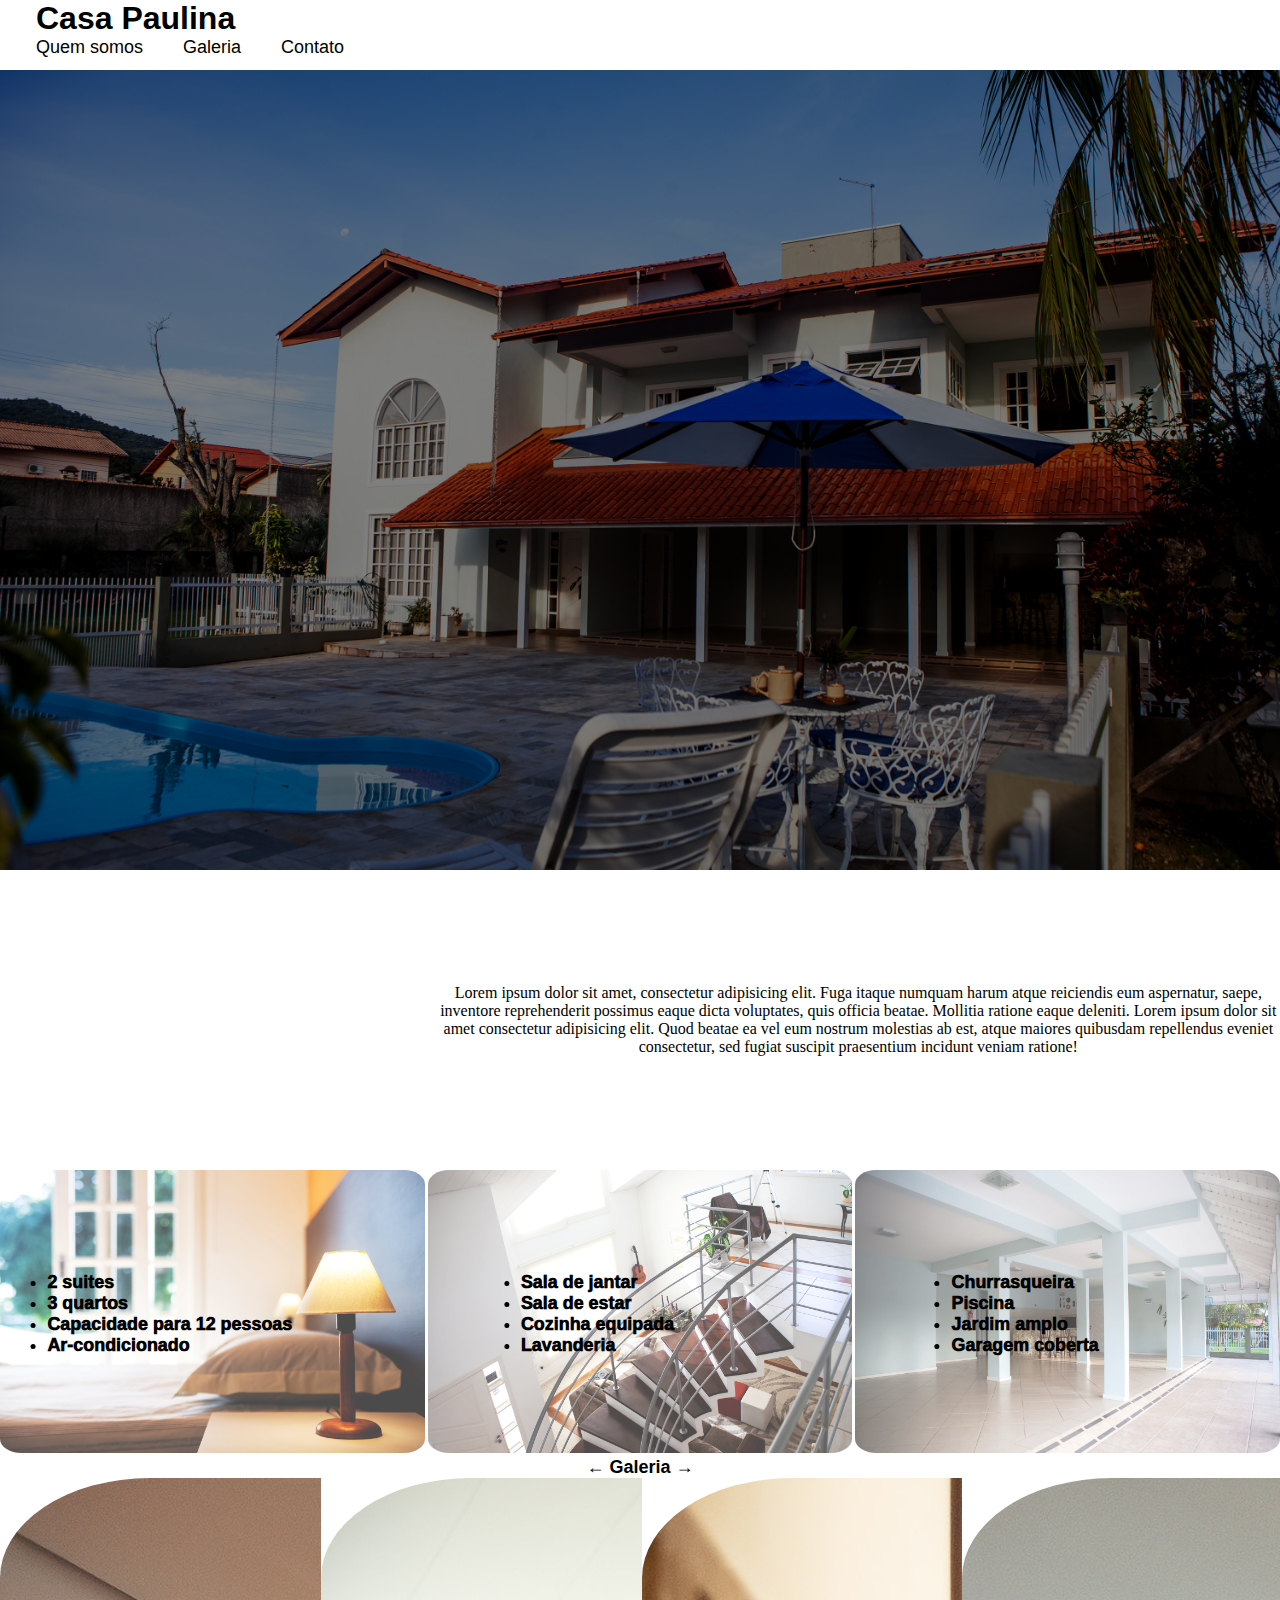
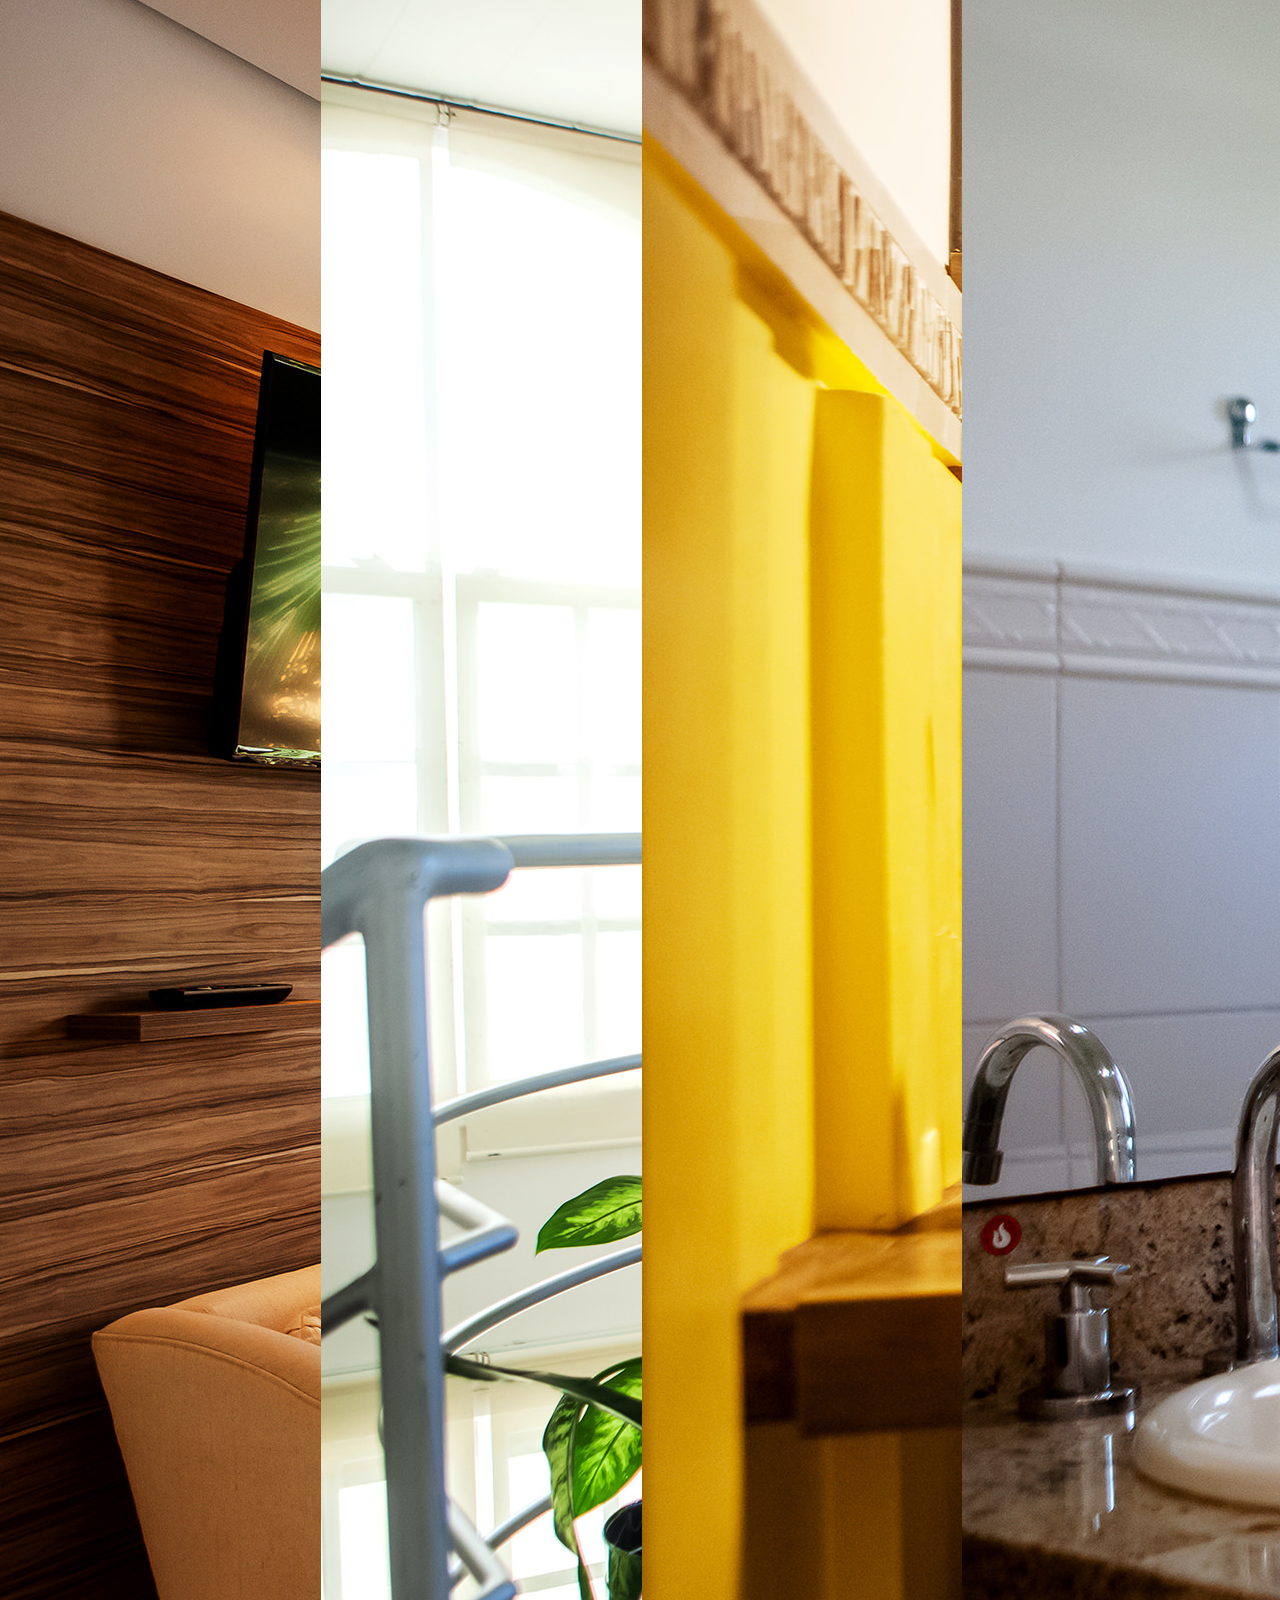
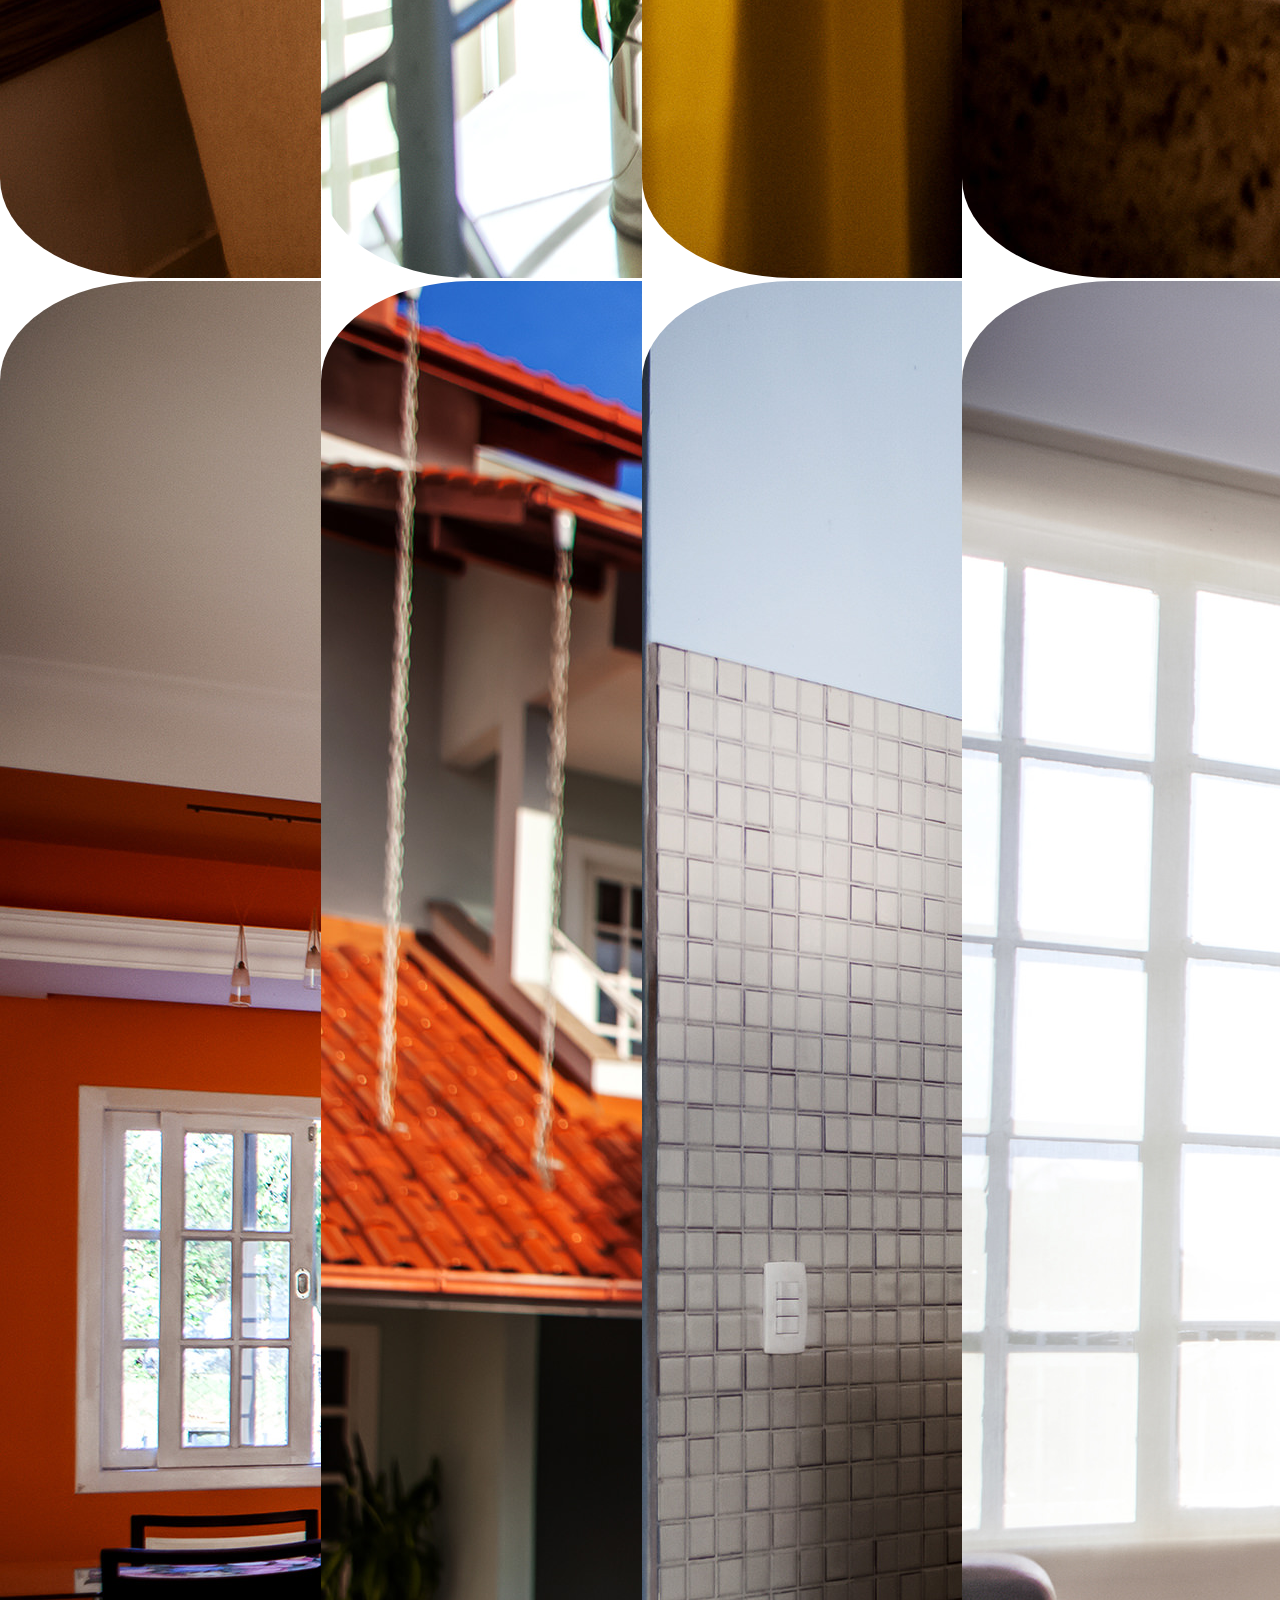
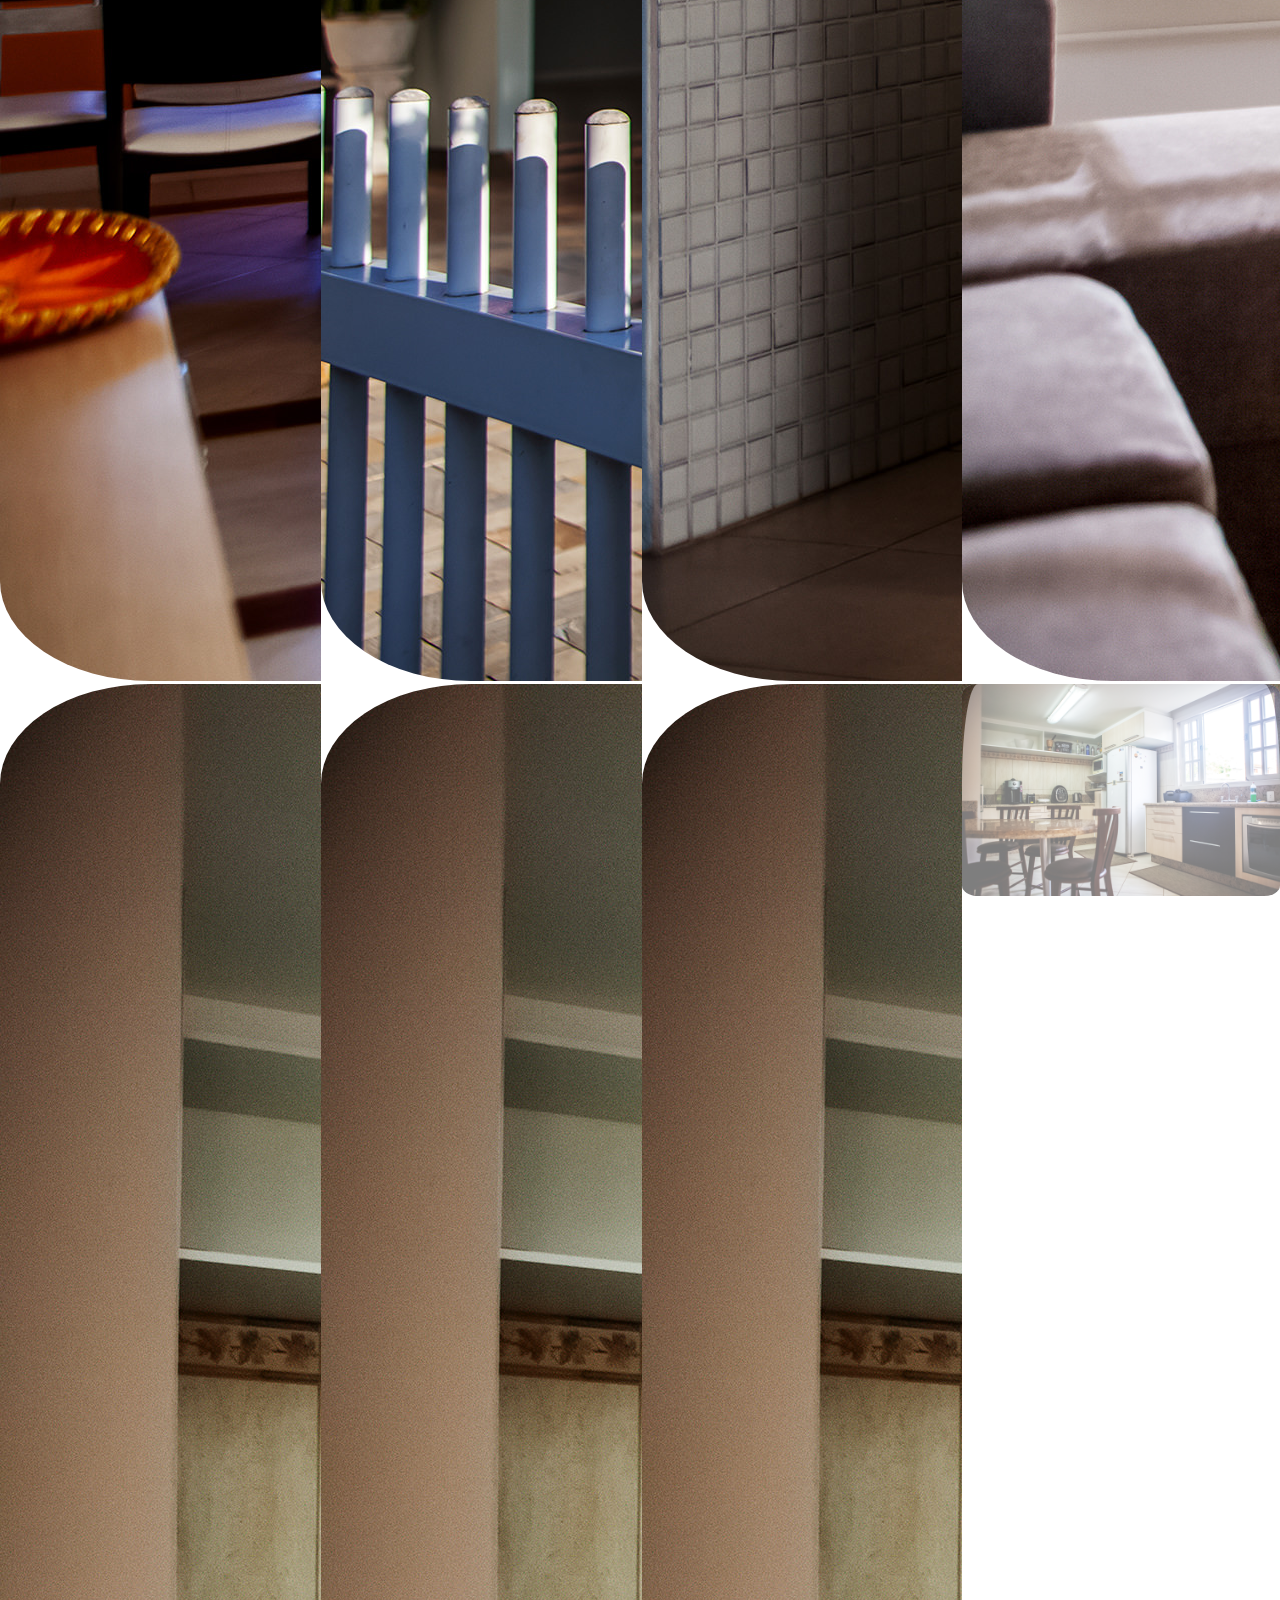
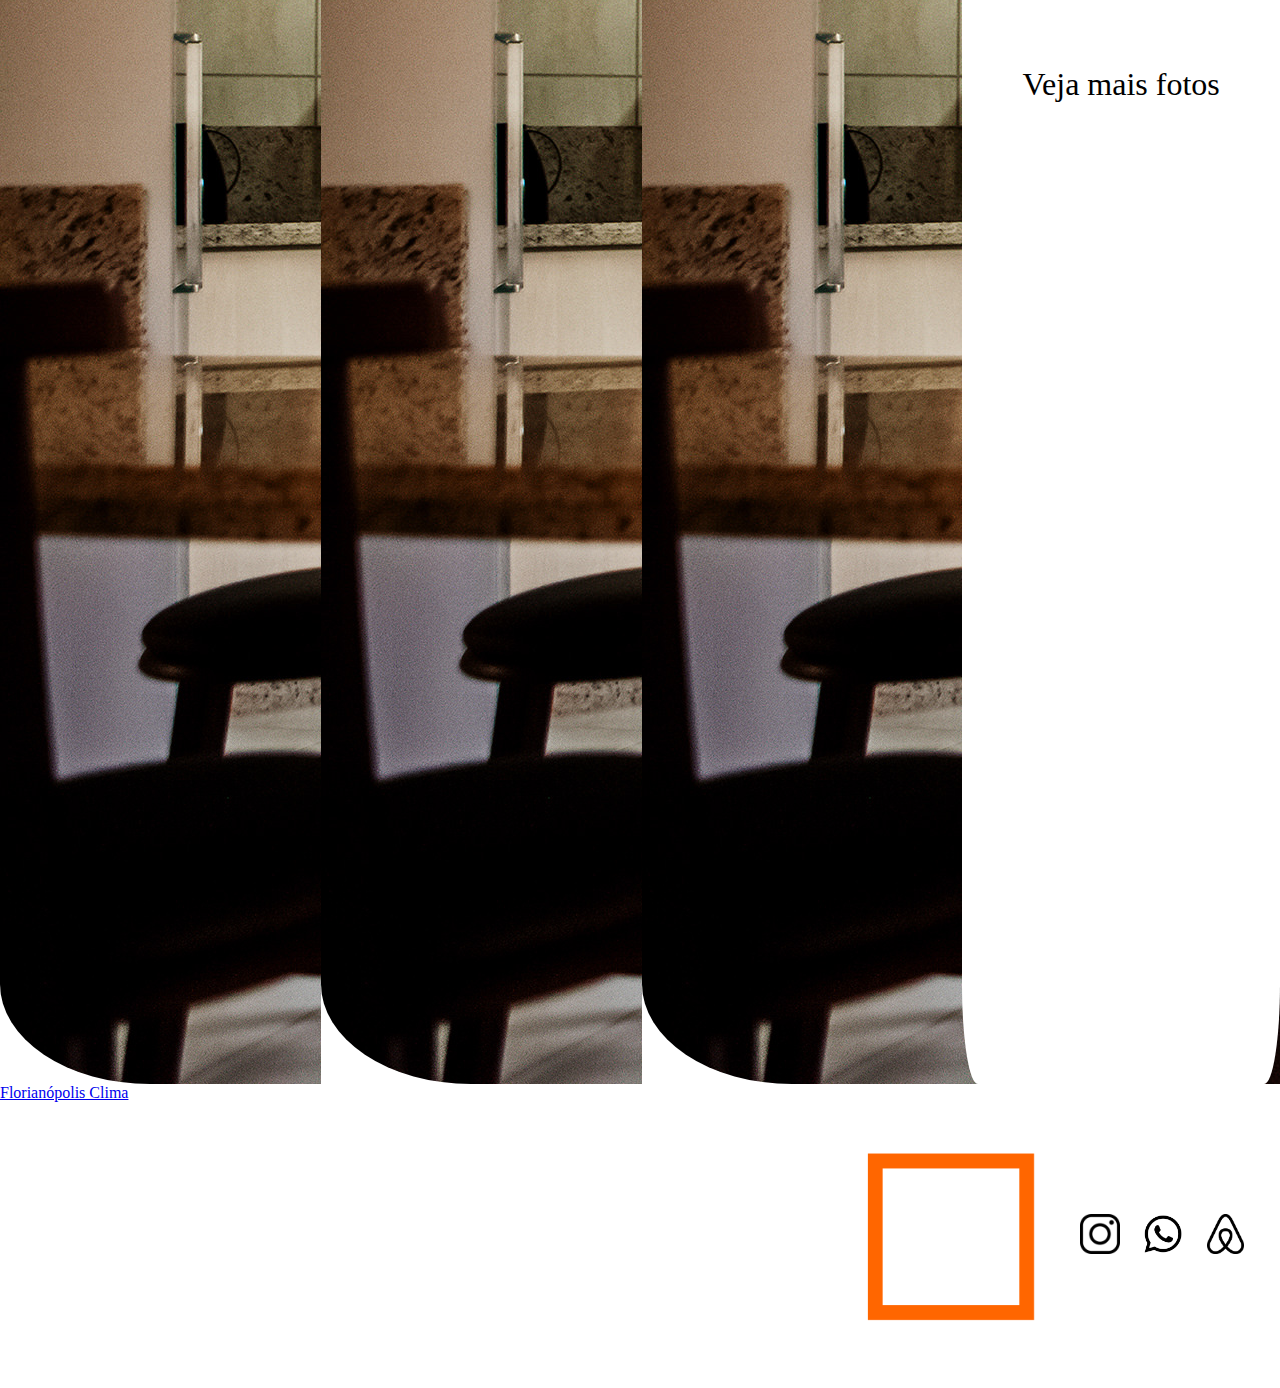
==== index.html @ 2ffda5d1 "final structure adjustment started" ====
<!DOCTYPE html>
<html lang="en">
<head>
    <meta charset="UTF-8">
    <meta name="viewport" content="width=device-width, initial-scale=1.0">
    <title>Casa Paulina</title>
    <!-- inserir favicon -->
    <link href="https://cdn.jsdelivr.net/npm/bootstrap@5.3.2/dist/css/bootstrap.min.css" rel="stylesheet" integrity="sha384-T3c6CoIi6uLrA9TneNEoa7RxnatzjcDSCmG1MXxSR1GAsXEV/Dwwykc2MPK8M2HN" crossorigin="anonymous">
    <link href="css/style.css" rel="stylesheet">
    <script src="https://ajax.googleapis.com/ajax/libs/jquery/3.5.1/jquery.min.js"></script>
    <script defer src="js/app.js"></script>
    <script defer src="js/ajax.js"></script>
</head>
<body>
    <!-- barra de navegação -->
    <header class="header">
        
        <nav class="navbar" id="nav">
            <a href="/final" data-target="home" id="logo">Casa Paulina</a>
            <button class="hamburger"></button>
            <ul class="nav-list">
                <li><a href="#" data-target="profile" class="dropdown-link shortcut">Quem somos</a></li>
                <!-- <li><a href="/tour" class="dropdown-link">Tour pela casa</a></li>  will be added later-->
                <li><a href="#" data-target="gallery" class="dropdown-link shortcut">Galeria</a></li>
                <li><a href="#contact" class="dropdown-link">Contato</a></li>  
                <!-- the shortcut class is used on ajax  -->

            </ul>
        </nav>
    </header>


    <!-- jumbotron -->

    <div id="content">

        <div class="hero">
            <div class="hero-content">
                <!-- <img src="img\Fotos profissionais\_MG_2054.jpg" alt="casa"> -->
            </div>
        </div>
        
        <!-- calendário | descrição -->
    
        <div class="calendar-grid calendar-container">
            <div class="calendar-item">
    
                <script id='vr_Mjk1OC0tNjU0Y2Q5OTQ3YzIxMg=='>window.options = { api_key:'Mjk1OC0tNjU0Y2Q5OTQ3YzIxMg==',height:'500px',width:'100%',min_height:'300px'};var s = document.createElement('script');s.src = "https://www.vrcalendarsync.com/embed.js";s.async = true; document.body.appendChild(s);</script>
    
            </div>    
            <div class="intro">
                <p class="intro-text">Lorem ipsum dolor sit amet, consectetur adipisicing elit. Fuga itaque numquam harum atque reiciendis eum aspernatur, saepe, inventore reprehenderit possimus eaque dicta voluptates, quis officia beatae. Mollitia ratione eaque deleniti. Lorem ipsum dolor sit amet consectetur adipisicing elit. Quod beatae ea vel eum nostrum molestias ab est, atque maiores quibusdam repellendus eveniet consectetur, sed fugiat suscipit praesentium incidunt veniam ratione!</p>
            </div>
        </div>
    
        
        <!-- estrutura: quartos | áreas comuns | áreas externas -->
        
        <div class="estrutura-grid">
            <div class="estrutura-item">
                <img id="foto-quarto" src="img\Fotos profissionais\_MG_1838.jpg" alt="Quartos">
                
                <ul class="estrutura-texto">
                    <li>2 suites</li>
                    <li>3 quartos</li>
                    <li>Capacidade para 12 pessoas</li>
                    <li>Ar-condicionado</li>
                </ul>
                
            </div>
            <div class="estrutura-item">
                <img id="foto-areacomum" src="img\Fotos profissionais\_MG_1798.jpg" alt="Áreas comuns">
                <ul class="estrutura-texto">
                    <li>Sala de jantar</li>
                    <li>Sala de estar</li>
                    <li>Cozinha equipada</li>
                    <li>Lavanderia</li>
                </ul>
            </div>
            <div class="estrutura-item">
                <img id="foto-externa" src="img\Fotos profissionais\_MG_2072.jpg" alt="">
                <ul class="estrutura-texto">
                    <li>Churrasqueira</li>
                    <li>Piscina</li>
                    <li>Jardim amplo</li>
                    <li>Garagem coberta</li>
                </ul>
            </div>
        </div>
    
        <!-- link redirecionando para tour da casa -->
    
        <!-- <div class="tour-grid">
            <a href="/tour.html" class="tour-link"> Faça um tour pela casa!</a>
        </div>
         -->
        <!-- galeria em carrosel -->
        
        <div class="carousel-grid" id="goToGallery">
            <div class="gallery-title"> &#8592 Galeria &#8594</div>
            <div class="carousel" data-carousel>
                <button class="carousel-button prev" data-carousel-button="prev">&#8249;</button>
                <button class="carousel-button next" data-carousel-button="next">&#8250;</button>
                <img id="carousel-frame" src="img\Fotos profissionais\_MG_1955.jpg" alt="">
                <ul class="responsive-grid" data-slides>
                    <li class="slide" data-active>
                        <img id="pic-1" src="img\Fotos profissionais\_MG_1756.jpg" alt="">
                    </li>
                    <li class="slide">
                        <img id="pic-2" src="img\Fotos profissionais\_MG_1786.jpg" alt="">
                    </li>
                    <li class="slide">
                        <img id="pic-3" src="img\Fotos profissionais\_MG_1906.jpg" alt="">
                    </li>
                    <li class="slide">
                        <img id="pic-4" src="img\Fotos profissionais\_MG_1814.jpg" alt="">
                    </li>
                    <li class="slide">
                        <img id="pic-5" src="img\Fotos profissionais\_MG_1955.jpg" alt="">
                    </li>
                    <li class="slide">
                        <img id="pic-6" src="img\Fotos profissionais\_MG_1895.jpg" alt="">
                    </li>
                    <li class="slide">
                        <img id="pic-7" src="img\Fotos profissionais\_MG_2077.jpg" alt="">
                    </li>
                    <li class="slide">
                        <img id="pic-8" src="img\Fotos profissionais\_MG_1911.jpg" alt="">
                    </li>
                    <li class="slide">
                        <img id="pic-9" src="img\Fotos profissionais\_MG_2098.jpg" alt="">   
                    </li>
                </ul>
            </div>
            <div class="gallery-title">
                <a class="gallery-link-mobile" data-target="gallery" href="/gallery">Veja mais fotos</a>
            </div>
        </div>
        
        <!-- galeria em grid -->
        
        <div class="photo-grid">
            <div class="card">
                <img id="pic-1" src="img\Fotos profissionais\_MG_1756.jpg" alt="">
            </div>
            <div class="card">
                <img id="pic-2" src="img\Fotos profissionais\_MG_1786.jpg" alt="">
            </div>
            <div class="card">
                <img id="pic-3" src="img\Fotos profissionais\_MG_1906.jpg" alt="">
            </div>
            <div class="card">
                <img id="pic-4" src="img\Fotos profissionais\_MG_1814.jpg" alt="">
            </div>
            <div class="card">
                <img id="pic-6" src="img\Fotos profissionais\_MG_1895.jpg" alt="">
            </div>
            <div class="card">
                <img id="pic-5" src="img\Fotos profissionais\_MG_1955.jpg" alt="">
            </div>
            <div class="card">
                <img id="pic-7" src="img\Fotos profissionais\_MG_2077.jpg" alt="">
            </div>
            <div class="card">
                <img id="pic-8" src="img\Fotos profissionais\_MG_1911.jpg" alt="">
            </div>
            <div class="card">            
                <img id="pic-9" src="img\Fotos profissionais\_MG_2098.jpg" alt="">
            </div>
            <div class="card">            
                <img id="pic-9" src="img\Fotos profissionais\_MG_2098.jpg" alt="">
            </div>
            <div class="card">            
                <img id="pic-9" src="img\Fotos profissionais\_MG_2098.jpg" alt="">
            </div>
            <div class="card button">
                <a class="gallery-link" data-target="gallery" href="/gallery">Veja mais fotos</a>
                <img id="button-background" src="img\Fotos profissionais\_MG_2098.jpg" alt="">
            </div>
        </div>
        
        
    
    </div> 
    <!-- end o dynamically html loading -->
    
    <!-- weather / location / contact-->
    
    
    
    
    <div class="footer-container" id="contact">
        <!-- API de clima -->
        <div class="mw-card weather-card">
            <a class="weatherwidget-io" href="https://forecast7.com/pt/n27d60n48d55/florianopolis/" data-label_1="Florianópolis" data-label_2="Clima" data-font="Roboto Slab" data-icons="Climacons Animated" data-days="5" data-theme="clear" >Florianópolis Clima</a>
        </div>
                <!-- mapa -->
        <div class="mw-card map-card">
            <iframe class="map" src="https://www.google.com/maps/embed?pb=!1m18!1m12!1m3!1d3533.31278562472!2d-48.506241325299335!3d-27.676725976200004!2m3!1f0!2f0!3f0!3m2!1i1024!2i768!4f13.1!3m3!1m2!1s0x95273bc8943ac54f%3A0x176376c958e20d57!2sCasa%20Paulina!5e0!3m2!1sen!2sbr!4v1699453242263!5m2!1sen!2sbr" style="border:0;" allowfullscreen="" loading="lazy" referrerpolicy="no-referrer-when-downgrade"></iframe>
        </div>   
        <!-- links -->
        <div class="mw-card footer-base">
            <div class="symbol-aura">
            <div class=" symbol">
                <img src="img\footer-symbol-wait.png" class="img-fluid rounded-top" alt="">
            </div>
            </div>
            <div class="links">            
                <a href="" target="_blank" class="insta">
                    <img src="img\instagram-icon-png-instagram-icon-1600.png" alt="Instagram link">
                </a>
                <a href="https://wa.me/5548996011115" class="whats">
                    <img src="img\whatsapp-logo-outline.png" alt="WhatsApp link">
                </a>
                <a href="https://www.airbnb.com.br/rooms/21215851" class="aibnb">
                    <img src="img\airbnb-logo-vector-20.png" alt="Airbnb link">
                </a>
            </div>
        </div>

    
    </div>
    <script src="https://cdn.jsdelivr.net/npm/bootstrap@5.3.2/dist/js/bootstrap.bundle.min.js" integrity="sha384-C6RzsynM9kWDrMNeT87bh95OGNyZPhcTNXj1NW7RuBCsyN/o0jlpcV8Qyq46cDfL" crossorigin="anonymous"></script>
</body>
</html>
---- css/style.css ----
:root {
    --primary-color: rgb(195, 202, 210);
    --secondary-color: #df9e9e;
    /* xs max-witdh: 576px; */
    /* sm max-width: 750px; */
    
}

#content {
    margin-top: 70px;
}

@keyframes picIntro {
    from {
        opacity: 0;
        transform: scale(0.9);
        filter: contrast(50%);
    }
    to {
        opacity: 1;
        transform: scale(1);
        filter: contrast(100%);
    }
}

* {
    margin: 0;
    padding: 0;
    background-color: #fff;
    box-sizing: border-box;

}



/* --------------------- header----------------------- */

.header {
    position: fixed;
    top: 0;
    left: 0;
    width: 100%;
    height: 70px;
    padding-inline: 16px;
    background-color: #fff;
    /* display: inline-block; */
    align-items: center;
    justify-content: space-between;
    z-index: 100;
}

.navbar {
    max-width: 1280px;
    width: 100%;
}

#logo {
    font-size: 32px;
    color: #000;
    text-decoration: none;
    font-weight: 700;
}

.nav-list {
    display: flex;
    list-style: none;
    align-items: center;
    margin-right: 10px;
    margin-bottom: 0;
    z-index: 99;
}


.navbar a {
    position: relative;
    font-size: 18px;
    color: #000;
    text-decoration: none;
    font-weight: 500;
    margin-left: 20px;
    margin-right: 20px;
    font-family: sans-serif;
}

.navbar a::before {
    content: '';
    position: absolute;
    top: 100%;
    left: 0;
    width: 0;
    height: 2px;
    background: #000;
    transition: 0.2s;
}

.navbar a:hover::before {
    width: 100%;
    
}


.hamburger {
    display: none;
    border: none;
    background: none;
    border-top: 3px solid #000;
    cursor: pointer;
}

.hamburger::before, .hamburger::after {
    content: '';
    display: block;
    width: 30px;
    height: 3px;
    background-color: #000;
    margin-top: 5px;
    position: relative;
}

@media (max-width: 750px) {
    .hamburger {
        display: block;
        z-index: 1;
    }

    .nav-list {
        position: fixed;
        top: 70px;
        right: 0;
        width: 50vw;
        height: 25vh;
        background: #fff;
        flex-direction: column;
        justify-content: space-around;
        box-shadow: 0 2px 5px 0 rgba(0, 0, 0, .3);
        gap: 0;
        padding: 0;
        opacity: 0;
        border-radius: .3rem;
        transform: translateY(-10px);
        transition: opacity .5s ease-out, transform .5s ease-in-out;
        pointer-events: none;
        
        
    }

       /* estilos ativos */

    .navbar.active .nav-list {
        pointer-events: all;
        display: flex;
        opacity: 1;
        border-radius: .3rem;
        transform: translateY(0px);
        align-items: center;
    }


    .navbar.active .hamburger {
        border-top-color: transparent;
    }

    .navbar.active .hamburger::before {
        transform: rotate(135deg);
    }

    .navbar.active .hamburger::after {
        transform: rotate(-135deg);
        top: -7px;
    }

}

/*----------------------- hero -----------------------*/



.hero {
    background-image: linear-gradient(rgba(0, 0, 0 , 0.5), rgba(0,0,0,0.5) ), url("../img/Fotos profissionais/_MG_2054.jpg");
    height: 800px;
    background-position: center;
    background-repeat: no-repeat;
    background-size: cover;
    position: relative;
}

@media (min-width: 630px) and (max-width: 948px){
    .hero {
        height: 45vh;
    }
}

@media (max-width: 630px){
    .hero {
        height: 30vh;
        background-image: linear-gradient(rgba(0, 0, 0 , 0.5), rgba(0,0,0,0.5) ), url("../img/Fotos profissionais/small hero.jpg");

    }
}



.hero-content {

}




/* -----------calendário & descrição--------------------- */

.calendar-grid {
    
    display: grid;
    /* grid-template-rows: repeat(auto-fit, minmax(400px, 1fr)); */
    grid-template-rows: minmax(300px, 1fr);
    grid-template-columns: 1fr 2fr;
}

.calendar-item {
    align-self: center;   
    justify-self: center;
    max-height: 380px;
}



.iframe {
    background-color:#df9e9e;
    height: 290px;
    margin: 10px;
    margin: 0;
    
}

.intro {
    width: 100%;
    justify-content: center;
    align-content: center;
    text-align: justify;
    padding: 10px;
    position: relative;

    
}

.intro-text {
    text-align: center;
    position: absolute;
    margin-bottom: 0px;
    top: 50%;
    transform: translateY(-50%);
        
}

@media (max-width: 750px) {
    .calendar-container{
     grid-template-columns: 1fr;   

    }
    .intro{
        grid-row: 1
    }

    /* .calendar-grid {
        height: 600px;
    } */
}


/* -------------------------estrutura -----------------*/

.estrutura-grid {
    height: 100%;
    display: grid;
    grid-template-rows: auto;
    grid-template-columns: 1fr 1fr 1fr;
    position: relative;
    gap: 3px;
    
}

.estrutura-item {
    height: auto;
    /* padding: 3px; */
    position:relative;
    width: 100%;
    height: 100%;
}

.estrutura-item img {
    height: auto;
    max-width: 100%;
    border-radius: 5%;
    animation: picIntro 700ms ease-out;
    animation-fill-mode: backwards;
    opacity: 0.7;
    
}

@media (max-width: 750px) {
    .estrutura-grid {
        grid-template-columns: 1fr;
        grid-template-rows: 1fr 1fr;
        
    }

    .estrutura-item {
        padding: 2.5px 5px;
    }

    .estrutura-item img {
        height: auto;
        width: 100vw;
        
    }
    
}

.estrutura-texto {
    position: absolute;
    z-index: 1;
    top: 50%;
    left: 40%;
    background-color: transparent;
    transform: translate(-50%, -50%);
    
}

.estrutura-texto li {
    background-color: transparent; 
    font-weight: 1000;
    font-family: sans-serif;
    font-size: 4.3vw;
}

@media (min-width: 751px ){
    .estrutura-texto li {
        font-size: 1.4vw;;
    }
}


/* tour da casa */

/* .tour-grid {
    height: 100px;
    position: relative;
}

.tour-link {
    font-size: 18px;
    color: #000;
    text-decoration: none;
    font-weight: 500;
    margin-left: 20px;
    margin-right: 20px;
    font-family: sans-serif;

    /* centralizar */
    /* position: absolute;
    top: 50%;
    left: 50%;
    margin-right: -50%;
    transform: translate(-50%, -50%);
}

.tour-link::before {
    content: '';
    position: absolute;
    top: 100%;
    left: 0;
    width: 0;
    height: 2px;
    background: #000;
    transition: 0.2s;
}

.tour-link:hover::before {
    width: 100%;
    
} */

/* --------------------------galeria------------------------ */
/* --------------carrossel---------------- */

/* this first 3 media queries assure that the grid always has 3 or 4 columns with good picture size,
since the link that leads to the gallery page need to be the last one of the grid and 
cannot be set to stretch to more than one grid-block since the grid-template-column property is
set to auto-fit. */
@media (min-width: 751px) and (max-width: 1000px){
    .photo-grid{
        display: grid;
        gap: 3px;
        
        grid-template-columns: repeat(auto-fit, minmax(200px, 1fr));
        grid-auto-rows: auto-fit; 
    }

}

@media (min-width: 1001px) {
    .photo-grid{
        display: grid;
        gap: 3px;
        
        grid-template-columns: repeat(auto-fit, minmax(300px, 1fr));
        grid-auto-rows: auto-fit; 
    }

}

@media (min-width: 1500px) {
    .photo-grid{
        display: grid;
        gap: 3px;
        
        grid-template-columns: repeat(4, minmax(300px, 1fr));
        grid-auto-rows: auto-fit; 
    }

}


.slide img{
    border-radius: 5%;
}

@media (min-width: 751px){

    .carousel{
        display: none;
    }

    .gallery-link-mobile{
        display: none;
    }

    .card {
        display: flex;

        border: none;

        height: fit-content;
        background-size: cover;
        background-position: center;
        background-repeat: no-repeat;
    }

    .card > img {
        border-radius: 5%;

        animation: picIntro 700ms ease-out;
        animation-fill-mode: backwards;
    }


    .button {
        width:100%;
        height: 100%;
        /* color:#fff; */
        /* text-align:center; */
        -webkit-border-radius:3px;
        -moz-border-radius:3px;
        border-radius:5%;
        position: relative

        
        
    }

    .gallery-link:hover {
        animation: picIntro 900ms ease-in-out;
        animation-fill-mode: backwards;
    }


    #button-background {
        position: absolute;
        width: 100%;
        opacity: 50%;
    }

    .gallery-link {
        color: rgb(0, 0, 0);
        font-size: 2em;
        display:block;
        width:100%;
        height:100%; 
        border-radius:5%;
        z-index: 2;
        display: flex;
        justify-content: center;
        align-items: center;
        background-color: transparent;
        text-decoration: none;
        text-align: center;
        font-weight: 500;
    }

}


@media (max-width: 750px) {
    
    .photo-grid {
        display: none;
    }
    
    
    .carousel-grid{
        padding: 2.5px 5px;
    }
    
    .carousel {
        width: 100%;
        position: relative;
        
        
    }
    
    #carousel-frame {
        /* creating this "ghost" image was the only way I found to make the carousel frame respect the height of the images */
        display: block;
        width: 100%;
        height: auto;
        opacity: 1;
    }
    
    .carousel > ul {
        margin: 0;
        padding: 0;
        list-style: none;
        height: 100%;
    }
    
    
    .slide {
        position: absolute;
        inset: 0;
        opacity: 0;
        height: max-content;
        z-index: 2;
        transition: opacity 200ms ease-in-out;
        transition-delay: 200ms;
    }
    
    .slide > img {
        display: block;
        width: 100%;
        height: auto;
        
    }
    
    
    
    .slide[data-active] {
        opacity: 1;
        z-index: 1;
        transition: 0ms;
    }
    
    .carousel-button {
        
        position: absolute;
        background: none;
        border: none;
        font-size: 3rem;
        z-index: 3;
        top: 50%;
        transform: translateY(-50%);
        color: rgba(255, 255, 255, 0.5);
        cursor: pointer;
        border-radius: .25rem;
        padding: 0 .5rem;
        background-color: rgba(0, 0, 0, .1);
    }
    
    .carousel-button:hover,
    .carousel-button:focus {
        color: #fff;
        background-color: rgba(0, 0, 0, 0.2);
    }
    
    .carousel-button:focus {
        outline: 1px solid black;
    }
    
    .carousel-button.prev {
        left: 1rem;
    }
    
    .carousel-button.next {
        right: 1rem;
        
    }

    

}


.gallery-link-mobile, .gallery-title, .gallery-title-mobile {
    position: relative;
    font-size: 18px;
    color: #000;
    text-decoration: none;
    font-weight: 700;
    margin-left: 20px;
    margin-right: 20px;
    font-family: sans-serif;
}

.gallery-link-mobile::before {
    content: '';
    position: absolute;
    top: 100%;
    left: 0;
    width: 0;
    height: 2px;
    background: #000;
    transition: 0.2s;
}

.gallery-link-mobile:hover::before {
    width: 100%;
    
}



/* ------------------map/weather/links------------------------ */

.footer-container {
    display: flex;
    flex-wrap: wrap;
    position: relative;
}

.mw-card {
    height: 100%;
    width: 100%;
}

.map {
    width: 100%;
    height: 100%;
}

.map-card {
    height: 300px;
}

.weather-card {

}

.footer-base {
    display: grid;
    grid-template-rows: 1fr;
    grid-template-columns: 1fr 1fr;
    align-items: center;
    /* justify-items: center; */

}

.symbol-aura {
    display: flex;
    flex-wrap: wrap;
    justify-content: center;

}

.links {
    position: relative;
    display: flex;
    justify-content: center;
    ;

    
}

.links > a {
    display: flex;
    height: 40px;
    align-content: center;
    
   
    
}

.links > a > img {
    height: inherit;
    
}

.mw-card > .links {
    display: flex;
    flex-wrap: wrap;
    justify-content:space-evenly;
}

.symbol {
    display: flex;
    
    height: 180px;
    width: 180px;
}

@media (min-width: 641px) {
    .footer-container{
        /* justify-content: space-evenly; */
        
    }
        
    .map-card {
        height: auto;
        width: 50%;
    }

    .weather-card {
        width: 50%;
        height: auto;
    }

    .mw-card > .links {
        display: flex;
        flex-wrap: wrap;
        justify-content:space-evenly;
    }
}

@media (min-width:801px) {
    .map-card {
        height: minamax(350px, auto);
        width: 50%;
    }

    .weather-card {
        width: 100%;
        height: auto;
    }

    .footer-base{
        width: 50%;
    }
}


@media (min-width: 1001px) {
    .footer-container{
        display: flex;
        justify-items: center;
    }

    .mw-card {
        width: 33%;
        height: 300px;
    }
}


/*---------------- full gallery ------------------------*/

/* this first 3 media queries assure that the grid always has 3 or 4 columns with good picture size,
since the link that leads to the gallery page need to be the last one of the grid and 
cannot be set to stretch to more than one grid-block since the grid-template-column property is
set to auto-fit. */

.gallery-title {
    text-align: center;
    font-family: sans-serif;
    font-weight: 700;
    
}

.photo-grid-gallery img {
    border-radius: 5%;

    animation: picIntro 700ms ease-out;
    animation-fill-mode: backwards;
}

.photo-grid-gallery .card{
    
    border: none;
}


.photo-grid-gallery{
    display: grid;
    gap: 3px;
    
    grid-template-columns: repeat(auto-fit, minmax(200px, 1fr));
    grid-auto-rows: auto-fit; 
}



@media (min-width: 1001px) {
    .photo-grid-gallery{
        display: grid;
        gap: 3px;
        
        grid-template-columns: repeat(auto-fit, minmax(300px, 1fr));
        grid-auto-rows: auto-fit; 
    }

}

@media (min-width: 1500px) {
    .photo-grid-gallery{
        display: grid;
        gap: 3px;
        
        grid-template-columns: repeat(4, minmax(300px, 1fr));
        grid-auto-rows: auto-fit; 
    }

}


/* this next two media queries are meant to take out one of the images (ID = disappear-img) from the gallery depending
on the screen size so that the last row does not have any missing pictures*/
@media (min-width: 621px) and (max-width: 823px){
    
    #disappear-img {
        display: none;
    }

}

@media (min-width: 1001px) and (max-width: 1223px){
    
    #disappear-img {
        display: none;
    }

}
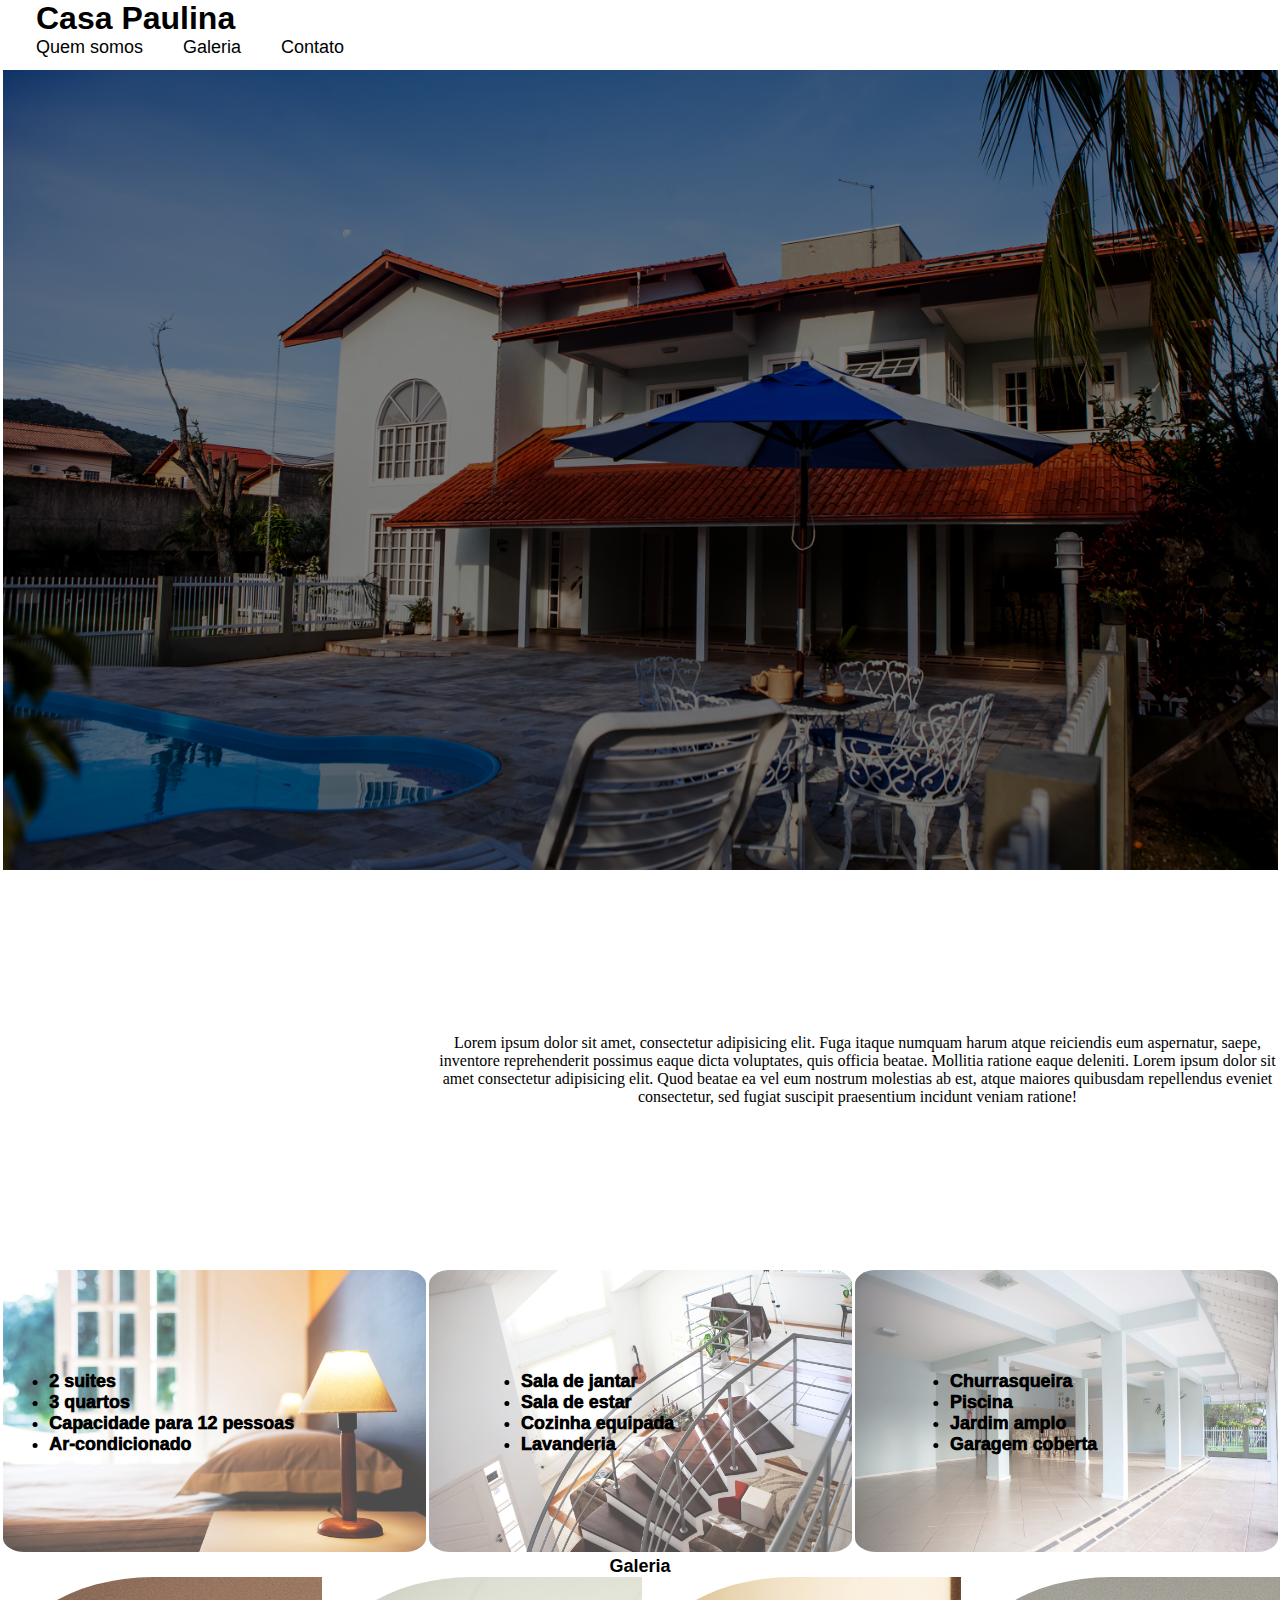
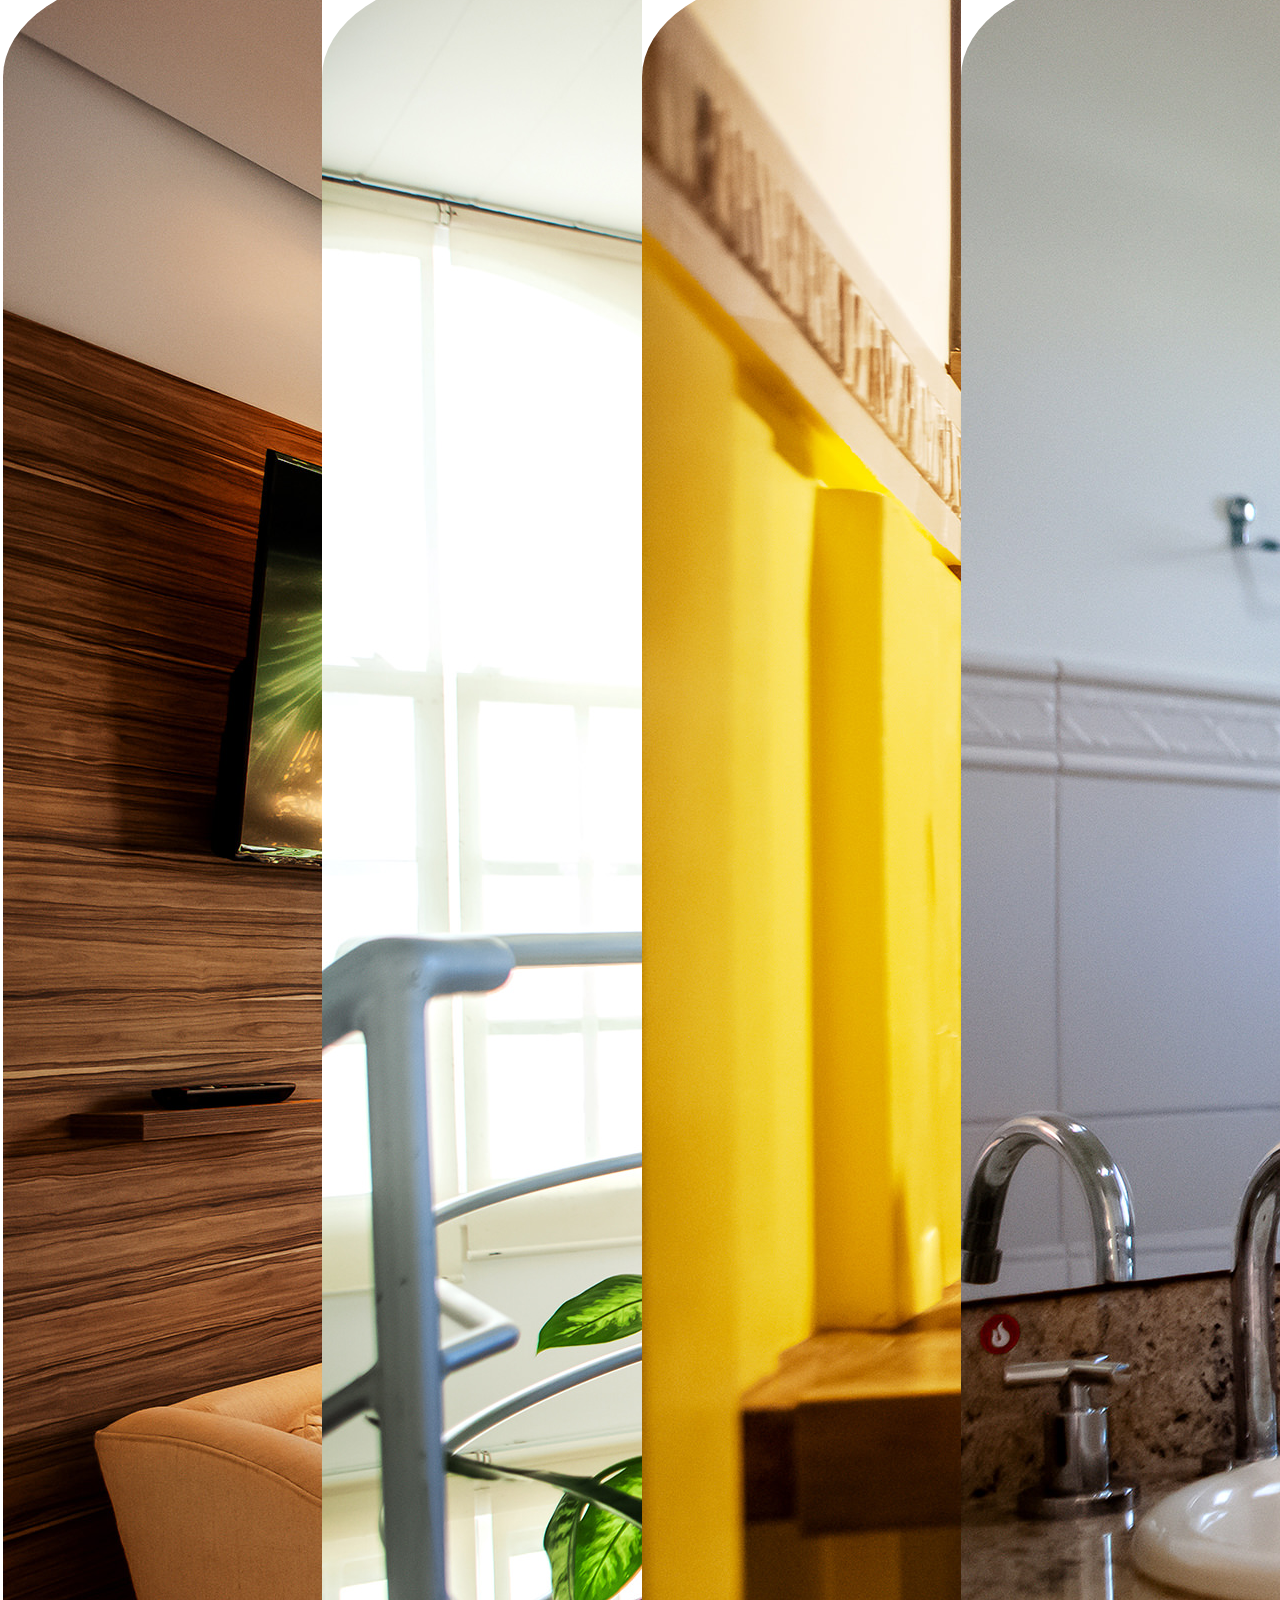
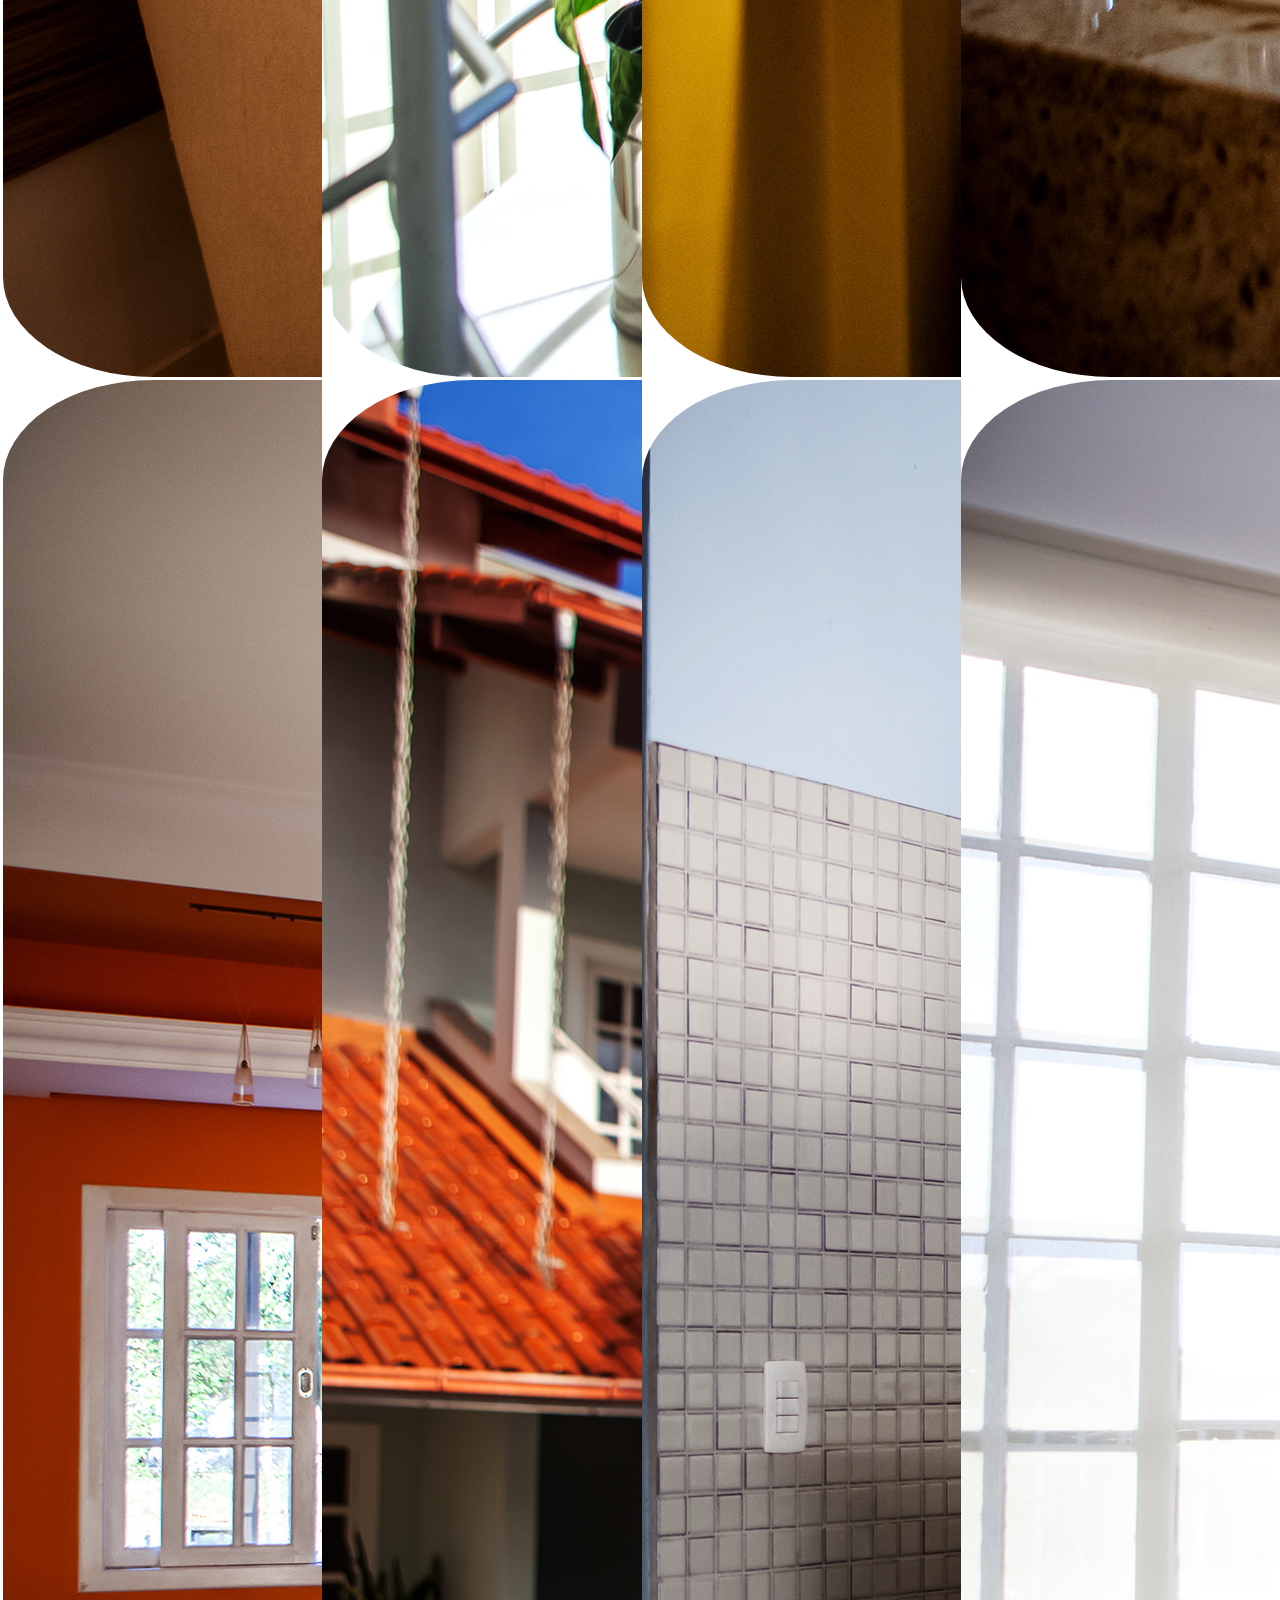
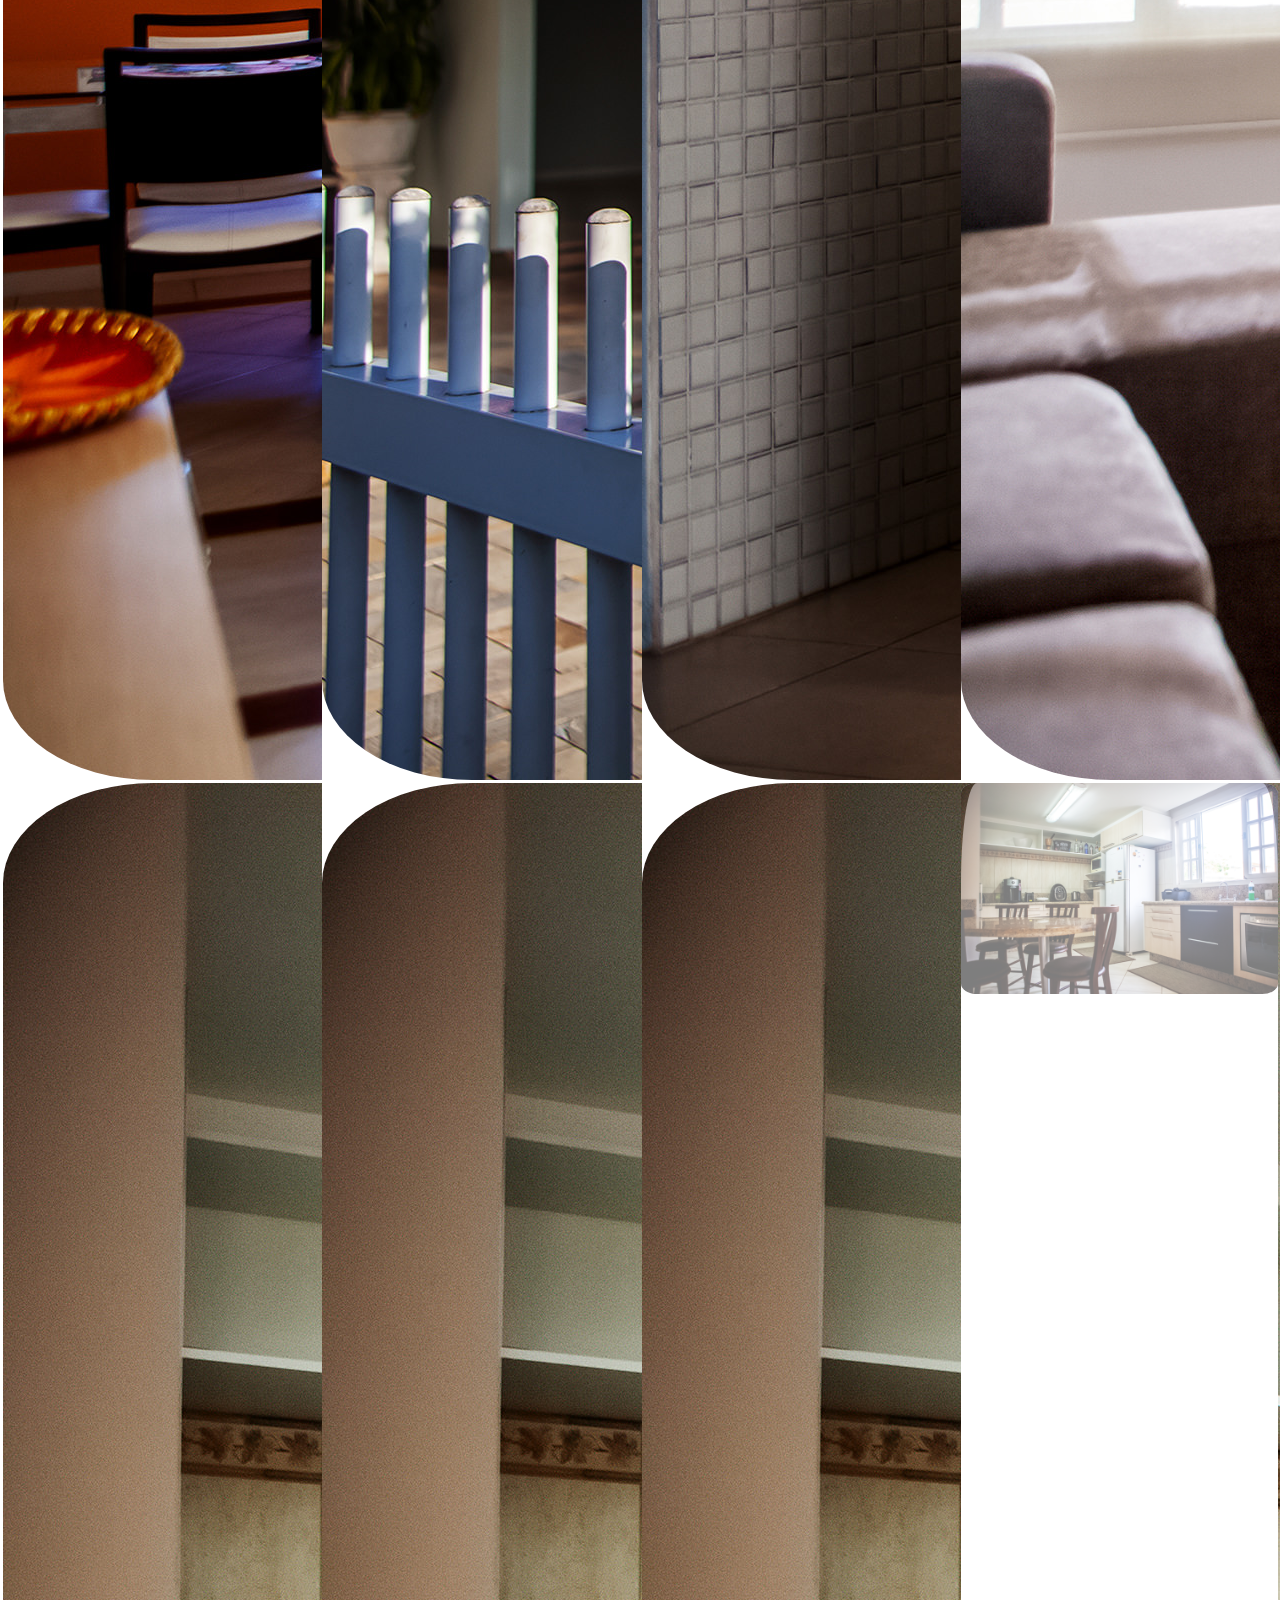
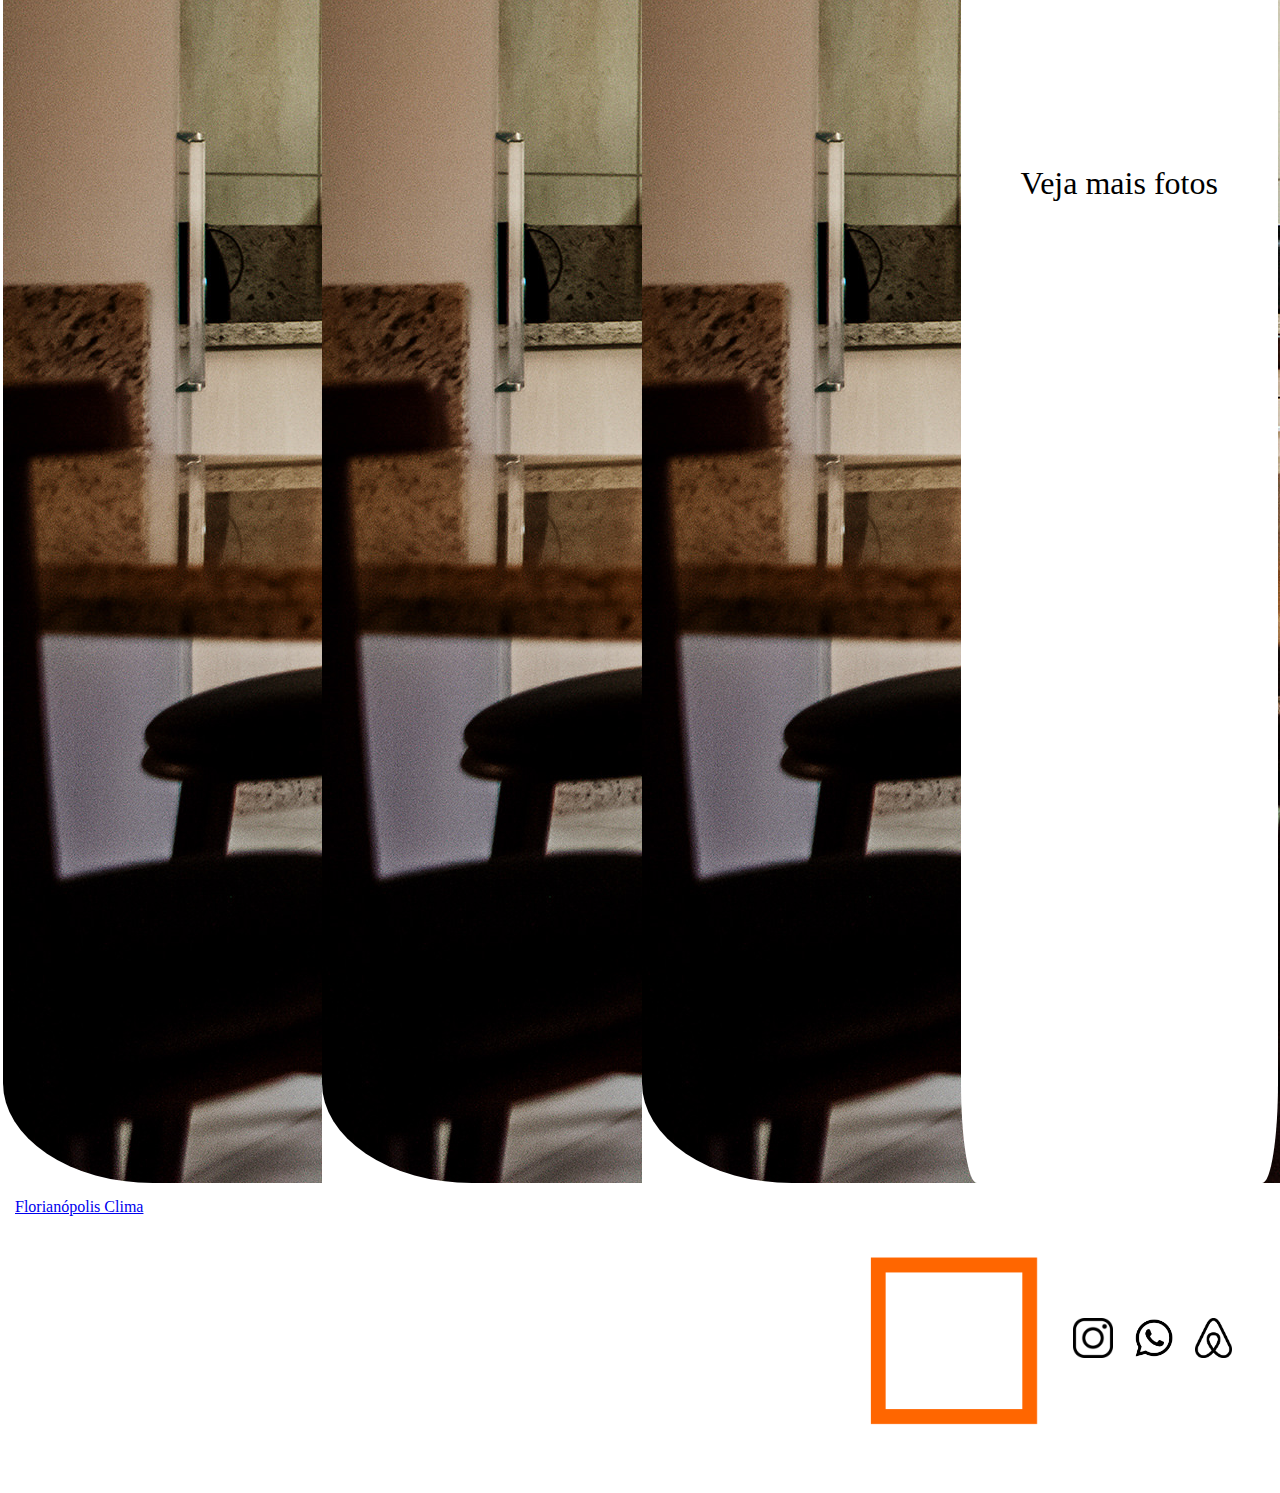
==== commit 74aa042a: "galeira pop up finalizada" ====
--- a/index.html
+++ b/index.html
@@ -12,6 +12,7 @@
     <script defer src="js/ajax.js"></script>
 </head>
 <body>
+    
     <!-- barra de navegação -->
     <header class="header">
         
@@ -29,6 +30,15 @@
         </nav>
     </header>
 
+     <!-- image pop up -->
+
+     <div class="popUpImg">
+         <div class="full-img" id="fullImgBox">
+            <img src="img\Fotos profissionais\_MG_1756.jpg" id="fullImg">
+            <span onclick="closeFullImg()">X</span>
+        </div>
+
+     </div>
 
     <!-- jumbotron -->
 
@@ -43,11 +53,13 @@
         <!-- calendário | descrição -->
     
         <div class="calendar-grid calendar-container">
-            <div class="calendar-item">
-    
-                <script id='vr_Mjk1OC0tNjU0Y2Q5OTQ3YzIxMg=='>window.options = { api_key:'Mjk1OC0tNjU0Y2Q5OTQ3YzIxMg==',height:'500px',width:'100%',min_height:'300px'};var s = document.createElement('script');s.src = "https://www.vrcalendarsync.com/embed.js";s.async = true; document.body.appendChild(s);</script>
-    
-            </div>    
+            
+                <div class="calendar-item">
+        
+                    <script id='vr_Mjk1OC0tNjU0Y2Q5OTQ3YzIxMg=='>window.options = { api_key:'Mjk1OC0tNjU0Y2Q5OTQ3YzIxMg==',height:'500px',width:'100%',min_height:'300px'};var s = document.createElement('script');s.src = "https://www.vrcalendarsync.com/embed.js";s.async = true; document.body.appendChild(s);</script>
+        
+                </div>
+            
             <div class="intro">
                 <p class="intro-text">Lorem ipsum dolor sit amet, consectetur adipisicing elit. Fuga itaque numquam harum atque reiciendis eum aspernatur, saepe, inventore reprehenderit possimus eaque dicta voluptates, quis officia beatae. Mollitia ratione eaque deleniti. Lorem ipsum dolor sit amet consectetur adipisicing elit. Quod beatae ea vel eum nostrum molestias ab est, atque maiores quibusdam repellendus eveniet consectetur, sed fugiat suscipit praesentium incidunt veniam ratione!</p>
             </div>
@@ -88,16 +100,13 @@
             </div>
         </div>
     
-        <!-- link redirecionando para tour da casa -->
-    
-        <!-- <div class="tour-grid">
-            <a href="/tour.html" class="tour-link"> Faça um tour pela casa!</a>
-        </div>
-         -->
+    
+       
         <!-- galeria em carrosel -->
         
         <div class="carousel-grid" id="goToGallery">
-            <div class="gallery-title"> &#8592 Galeria &#8594</div>
+            <div class="gallery-title-mobile"> &#8592 Galeria &#8594</div>
+            <div class="gallery-title">Galeria</div>
             <div class="carousel" data-carousel>
                 <button class="carousel-button prev" data-carousel-button="prev">&#8249;</button>
                 <button class="carousel-button next" data-carousel-button="next">&#8250;</button>
@@ -132,46 +141,47 @@
                     </li>
                 </ul>
             </div>
-            <div class="gallery-title">
-                <a class="gallery-link-mobile" data-target="gallery" href="/gallery">Veja mais fotos</a>
+            <div class="gallery-title-mobile">
+                <a class="gallery-link-mobile shortcut" data-target="gallery" href="/gallery">Veja mais fotos</a>
             </div>
         </div>
         
         <!-- galeria em grid -->
         
+
         <div class="photo-grid">
             <div class="card">
-                <img id="pic-1" src="img\Fotos profissionais\_MG_1756.jpg" alt="">
-            </div>
-            <div class="card">
-                <img id="pic-2" src="img\Fotos profissionais\_MG_1786.jpg" alt="">
-            </div>
-            <div class="card">
-                <img id="pic-3" src="img\Fotos profissionais\_MG_1906.jpg" alt="">
-            </div>
-            <div class="card">
-                <img id="pic-4" src="img\Fotos profissionais\_MG_1814.jpg" alt="">
-            </div>
-            <div class="card">
-                <img id="pic-6" src="img\Fotos profissionais\_MG_1895.jpg" alt="">
-            </div>
-            <div class="card">
-                <img id="pic-5" src="img\Fotos profissionais\_MG_1955.jpg" alt="">
-            </div>
-            <div class="card">
-                <img id="pic-7" src="img\Fotos profissionais\_MG_2077.jpg" alt="">
-            </div>
-            <div class="card">
-                <img id="pic-8" src="img\Fotos profissionais\_MG_1911.jpg" alt="">
+                <img id="pic-1" src="img\Fotos profissionais\_MG_1756.jpg" alt="" onclick="openFullImg(this.src)">
+            </div>
+            <div class="card">
+                <img id="pic-2" src="img\Fotos profissionais\_MG_1786.jpg" alt="" onclick="openFullImg(this.src)">
+            </div>
+            <div class="card">
+                <img id="pic-3" src="img\Fotos profissionais\_MG_1906.jpg" alt="" onclick="openFullImg(this.src)">
+            </div>
+            <div class="card">
+                <img id="pic-4" src="img\Fotos profissionais\_MG_1814.jpg" alt="" onclick="openFullImg(this.src)">
+            </div>
+            <div class="card">
+                <img id="pic-6" src="img\Fotos profissionais\_MG_1895.jpg" alt="" onclick="openFullImg(this.src)">
+            </div>
+            <div class="card">
+                <img id="pic-5" src="img\Fotos profissionais\_MG_1955.jpg" alt="" onclick="openFullImg(this.src)">
+            </div>
+            <div class="card">
+                <img id="pic-7" src="img\Fotos profissionais\_MG_2077.jpg" alt="" onclick="openFullImg(this.src)">
+            </div>
+            <div class="card">
+                <img id="pic-8" src="img\Fotos profissionais\_MG_1911.jpg" alt="" onclick="openFullImg(this.src)">
             </div>
             <div class="card">            
-                <img id="pic-9" src="img\Fotos profissionais\_MG_2098.jpg" alt="">
+                <img id="pic-9" src="img\Fotos profissionais\_MG_2098.jpg" alt="" onclick="openFullImg(this.src)">
             </div>
             <div class="card">            
-                <img id="pic-9" src="img\Fotos profissionais\_MG_2098.jpg" alt="">
+                <img id="pic-9" src="img\Fotos profissionais\_MG_2098.jpg" alt="" onclick="openFullImg(this.src)">
             </div>
             <div class="card">            
-                <img id="pic-9" src="img\Fotos profissionais\_MG_2098.jpg" alt="">
+                <img id="pic-9" src="img\Fotos profissionais\_MG_2098.jpg" alt="" onclick="openFullImg(this.src)">
             </div>
             <div class="card button">
                 <a class="gallery-link" data-target="gallery" href="/gallery">Veja mais fotos</a>
--- a/css/style.css
+++ b/css/style.css
@@ -9,6 +9,7 @@
 
 #content {
     margin-top: 70px;
+    padding: 0px 2.5px;
 }
 
 @keyframes picIntro {
@@ -51,7 +52,6 @@
 }
 
 .navbar {
-    max-width: 1280px;
     width: 100%;
 }
 
@@ -222,6 +222,7 @@
     align-self: center;   
     justify-self: center;
     max-height: 380px;
+    padding-bottom: 400px;
 }
 
 
@@ -263,9 +264,9 @@
         grid-row: 1
     }
 
-    /* .calendar-grid {
-        height: 600px;
-    } */
+    .calendar-item {
+        
+    }
 }
 
 
@@ -429,7 +430,7 @@
 
 @media (min-width: 751px){
 
-    .carousel{
+    .carousel, .gallery-title-mobile{
         display: none;
     }
 
@@ -451,8 +452,29 @@
     .card > img {
         border-radius: 5%;
 
-        animation: picIntro 700ms ease-out;
-        animation-fill-mode: backwards;
+        /* animation: picIntro 700ms ease-out; */
+        /* animation-fill-mode: backwards; */
+    }
+
+
+    @keyframes picHover {
+        from {
+            opacity: .70;
+            transform: scale(.99);
+            /* filter: contrast(50%); */
+        }
+        to {
+            opacity: 1;
+            transform: scale(1);
+            /* filter: contrast(100%); */
+        }
+    }
+
+
+
+    .card > img:hover{
+        cursor: pointer;
+        animation: picHover 900ms ease-in-out;
     }
 
 
@@ -504,7 +526,7 @@
 
 @media (max-width: 750px) {
     
-    .photo-grid {
+    .photo-grid, .gallery-title {
         display: none;
     }
     
@@ -566,7 +588,7 @@
         position: absolute;
         background: none;
         border: none;
-        font-size: 3rem;
+        font-size: 5rem;
         z-index: 3;
         top: 50%;
         transform: translateY(-50%);
@@ -575,6 +597,7 @@
         border-radius: .25rem;
         padding: 0 .5rem;
         background-color: rgba(0, 0, 0, .1);
+        padding-bottom: 20px;
     }
     
     .carousel-button:hover,
@@ -610,6 +633,7 @@
     margin-left: 20px;
     margin-right: 20px;
     font-family: sans-serif;
+    text-align: center;
 }
 
 .gallery-link-mobile::before {
@@ -628,7 +652,47 @@
     
 }
 
-
+.gallery-link-mobile {
+    padding: 5px 0px;
+}
+
+
+.full-img {
+    width: 100%;
+    height: 100vh;
+    background: rgba(0, 0, 0 , 0.9);
+    position: fixed;
+    top: 0;
+    left: 0;
+    display: none;
+    align-items: center;
+
+    z-index: 100;
+}
+
+.full-img img{
+    width: 90%;
+    max-width: 900px;
+    margin-left: auto;
+    margin-right: auto;
+}
+
+.full-img span{
+    position: absolute;
+    top: 5%;
+    right: 5%;
+    font-size: 30px;
+    color: #fff;
+    cursor: pointer;
+    background-color: transparent;
+}
+
+/* @media to prevent the popup to appear when the popup would be smaller than the current screen width */
+@media (max-width: 422px) {
+    .popUpImg{
+        display: none;
+    }
+}
 
 /* ------------------map/weather/links------------------------ */
 
@@ -636,11 +700,20 @@
     display: flex;
     flex-wrap: wrap;
     position: relative;
+    margin: 5px;
+}
+
+.footer-container > div {
+    margin:;
 }
 
 .mw-card {
     height: 100%;
-    width: 100%;
+    width: 100vw;
+    margin: 0px;
+    padding: 10px 0px;
+    overflow: hidden;
+    
 }
 
 .map {
@@ -708,21 +781,20 @@
     width: 180px;
 }
 
+
+
 @media (min-width: 641px) {
     .footer-container{
         /* justify-content: space-evenly; */
         
     }
         
-    .map-card {
+    .map-card, .weather-card {
         height: auto;
         width: 50%;
     }
 
-    .weather-card {
-        width: 50%;
-        height: auto;
-    }
+    
 
     .mw-card > .links {
         display: flex;
@@ -757,8 +829,16 @@
     .mw-card {
         width: 33%;
         height: 300px;
-    }
-}
+        padding: 10px 10px;
+    }
+}
+
+
+@media (max-width: 750px){
+
+}
+
+.footer-container
 
 
 /*---------------- full gallery ------------------------*/
@@ -768,7 +848,7 @@
 cannot be set to stretch to more than one grid-block since the grid-template-column property is
 set to auto-fit. */
 
-.gallery-title {
+.gallery-title, .gallery-title-mobile {
     text-align: center;
     font-family: sans-serif;
     font-weight: 700;
@@ -778,8 +858,8 @@
 .photo-grid-gallery img {
     border-radius: 5%;
 
-    animation: picIntro 700ms ease-out;
-    animation-fill-mode: backwards;
+    /* animation: picIntro 700ms ease-out;
+    animation-fill-mode: backwards; */
 }
 
 .photo-grid-gallery .card{
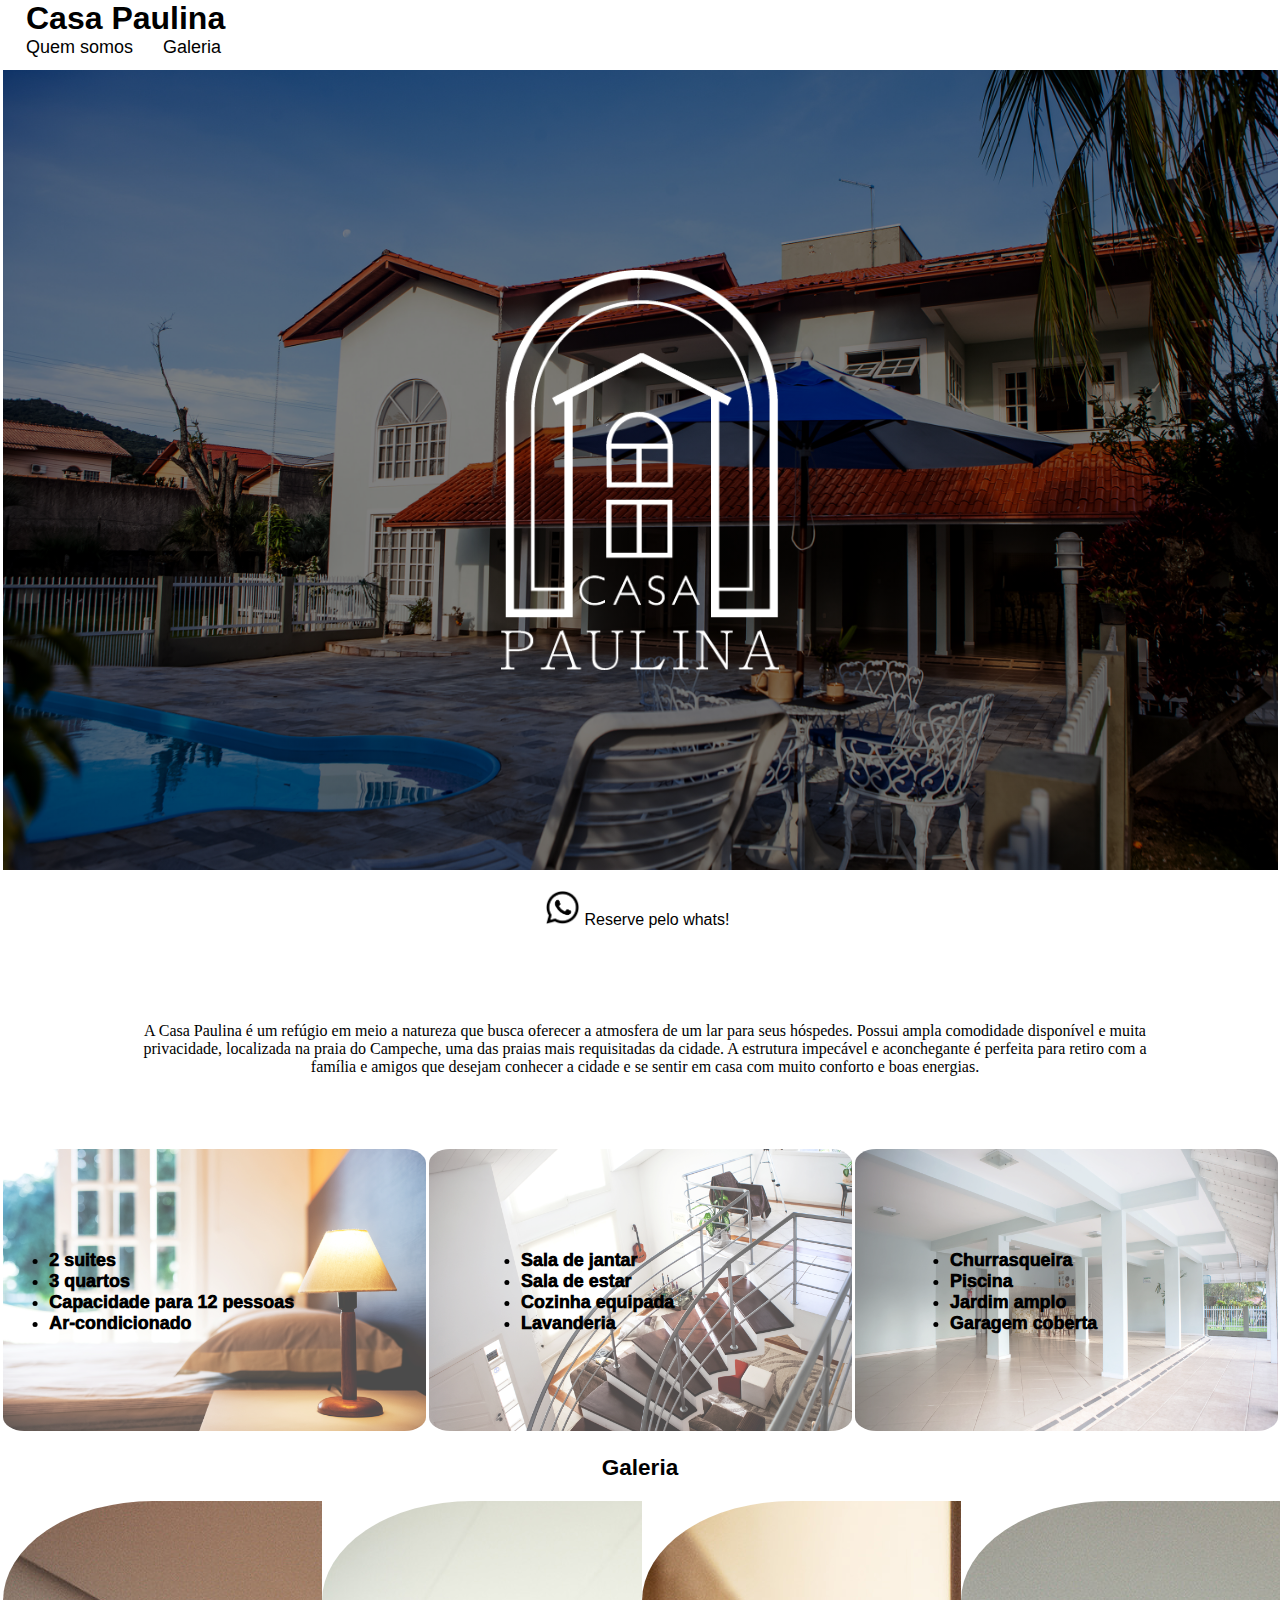
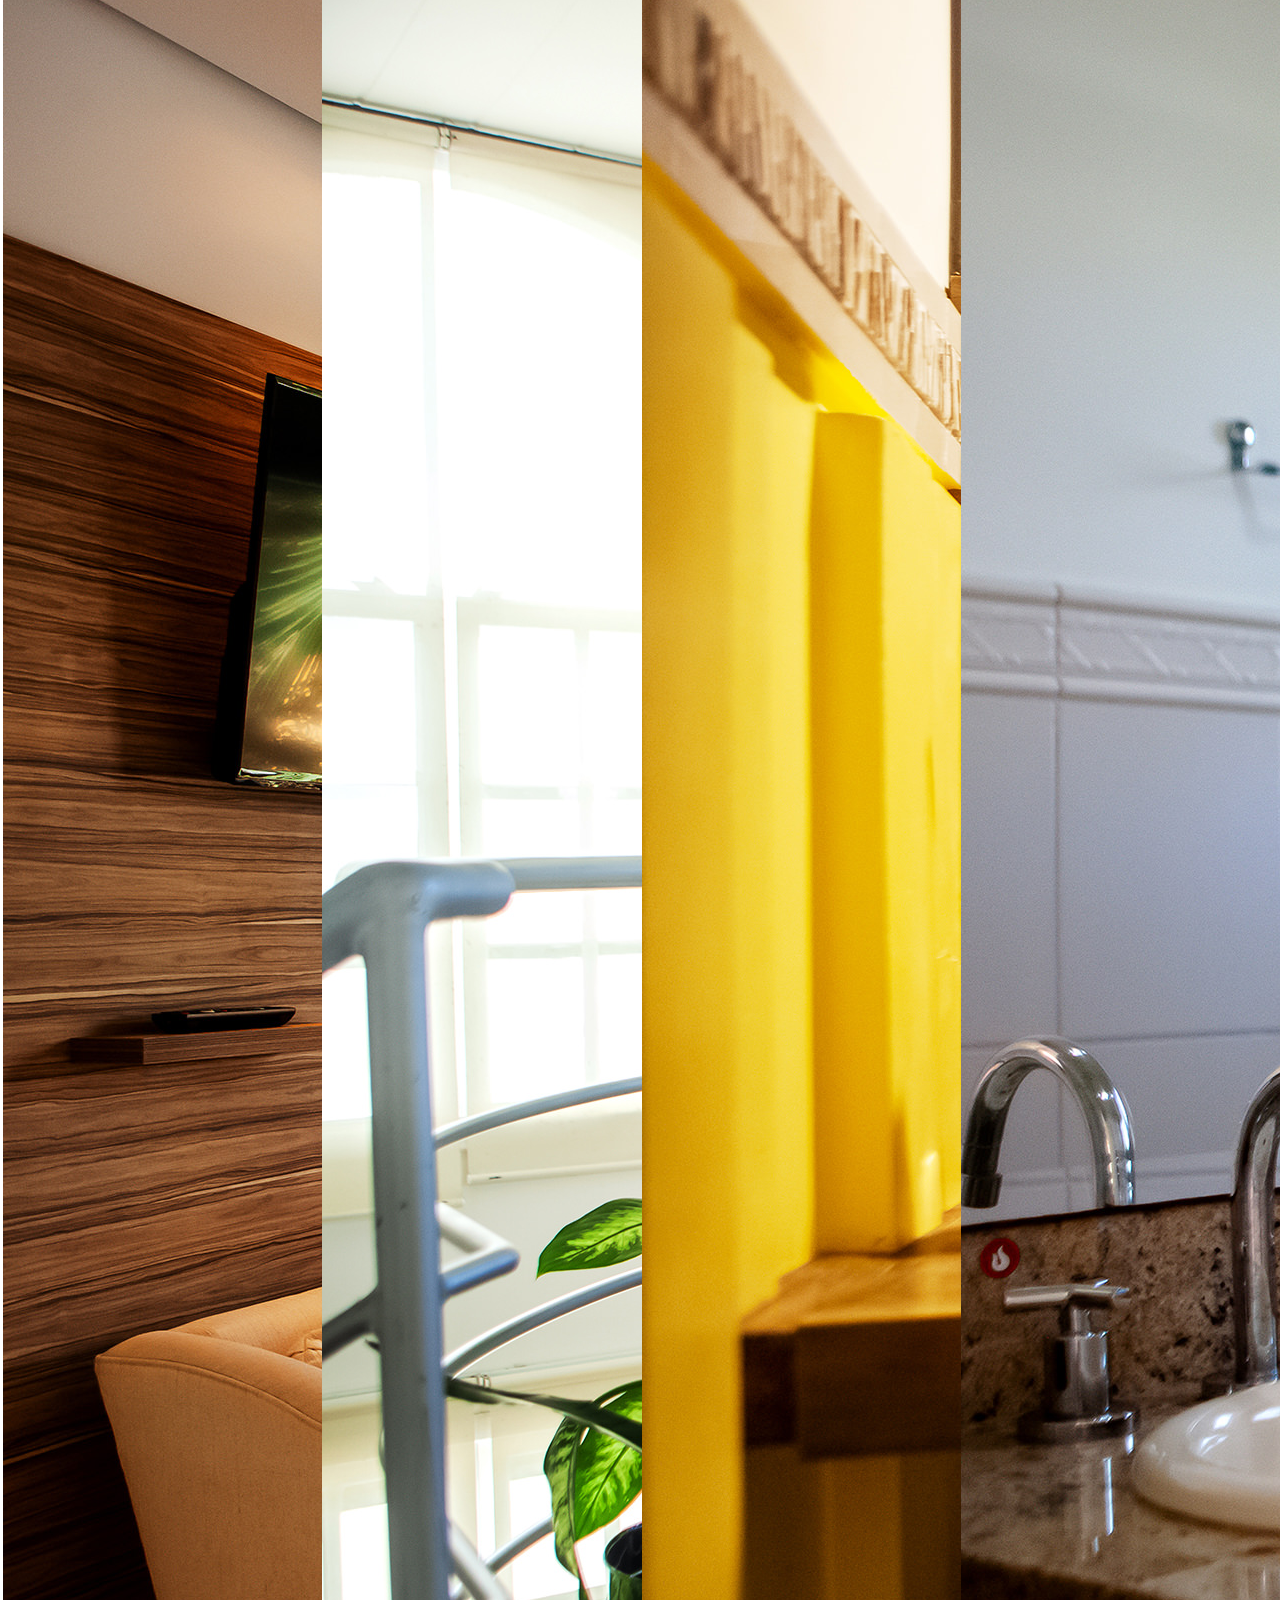
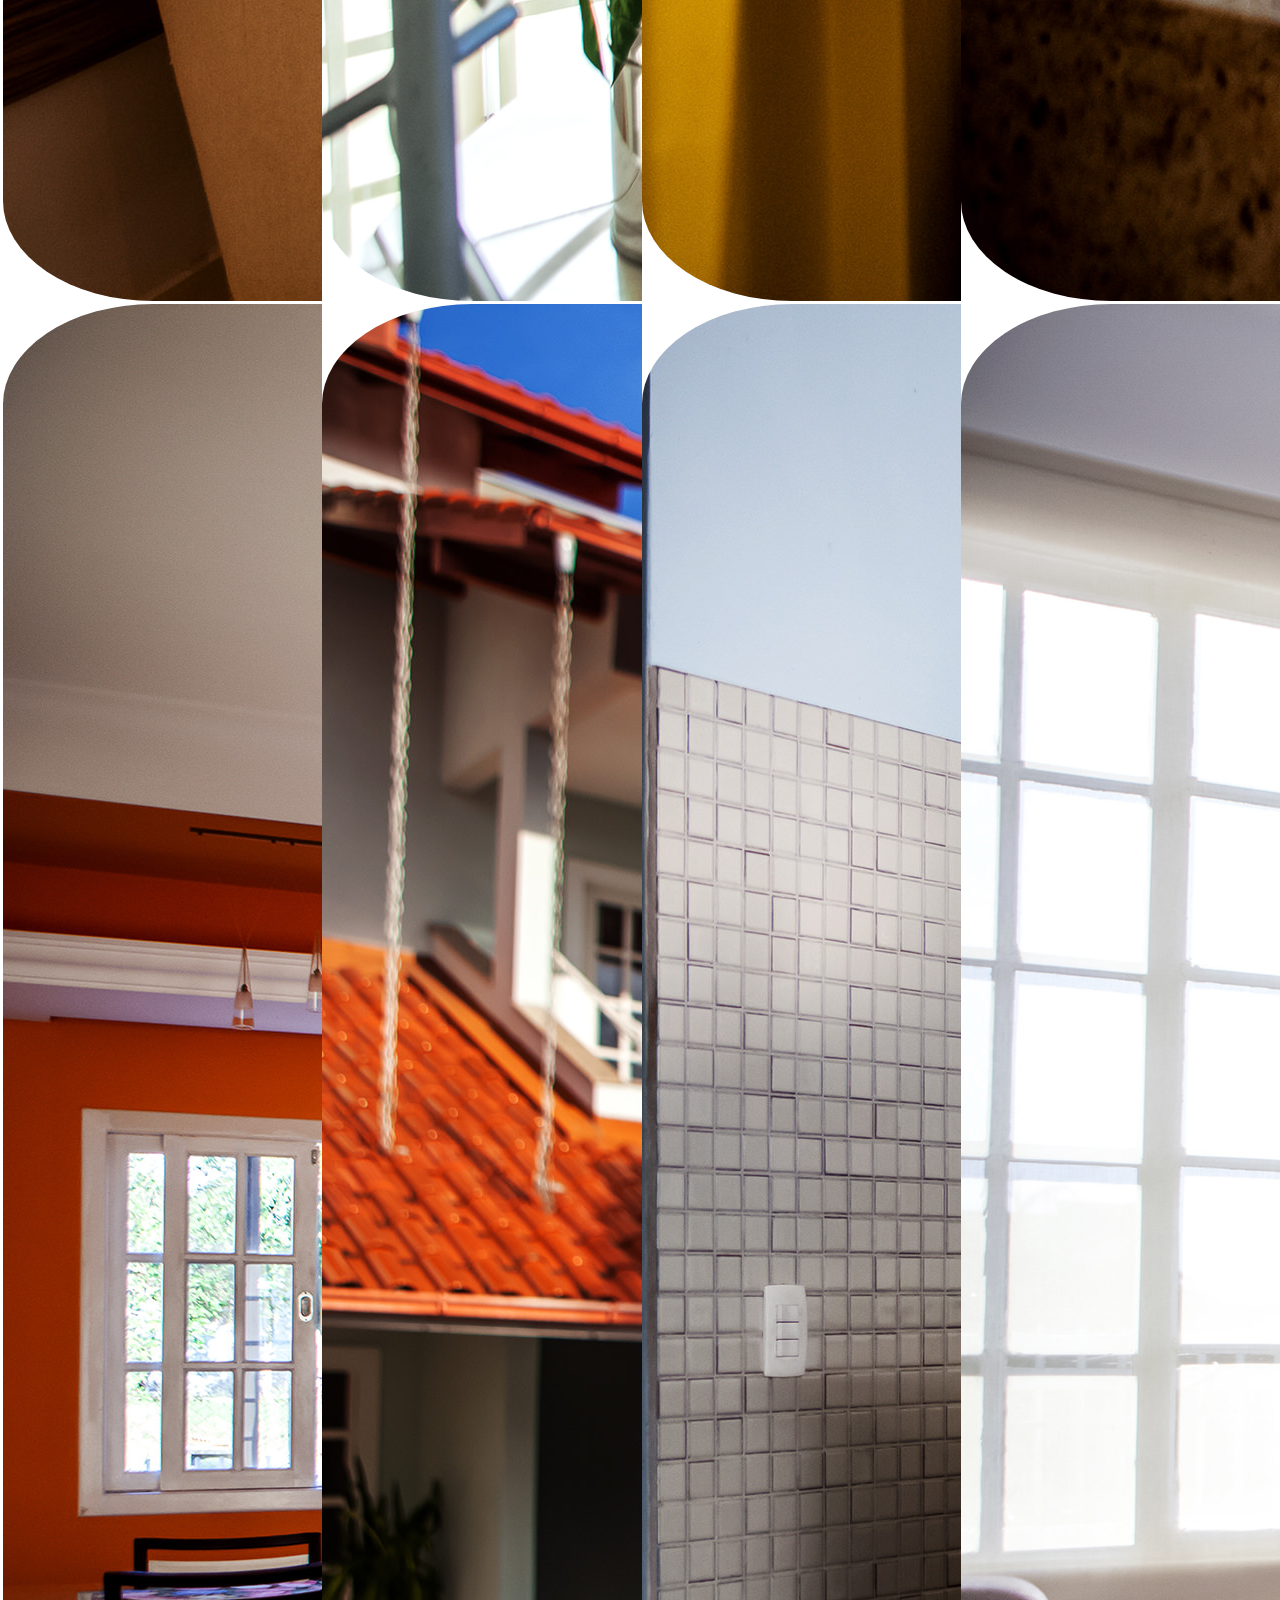
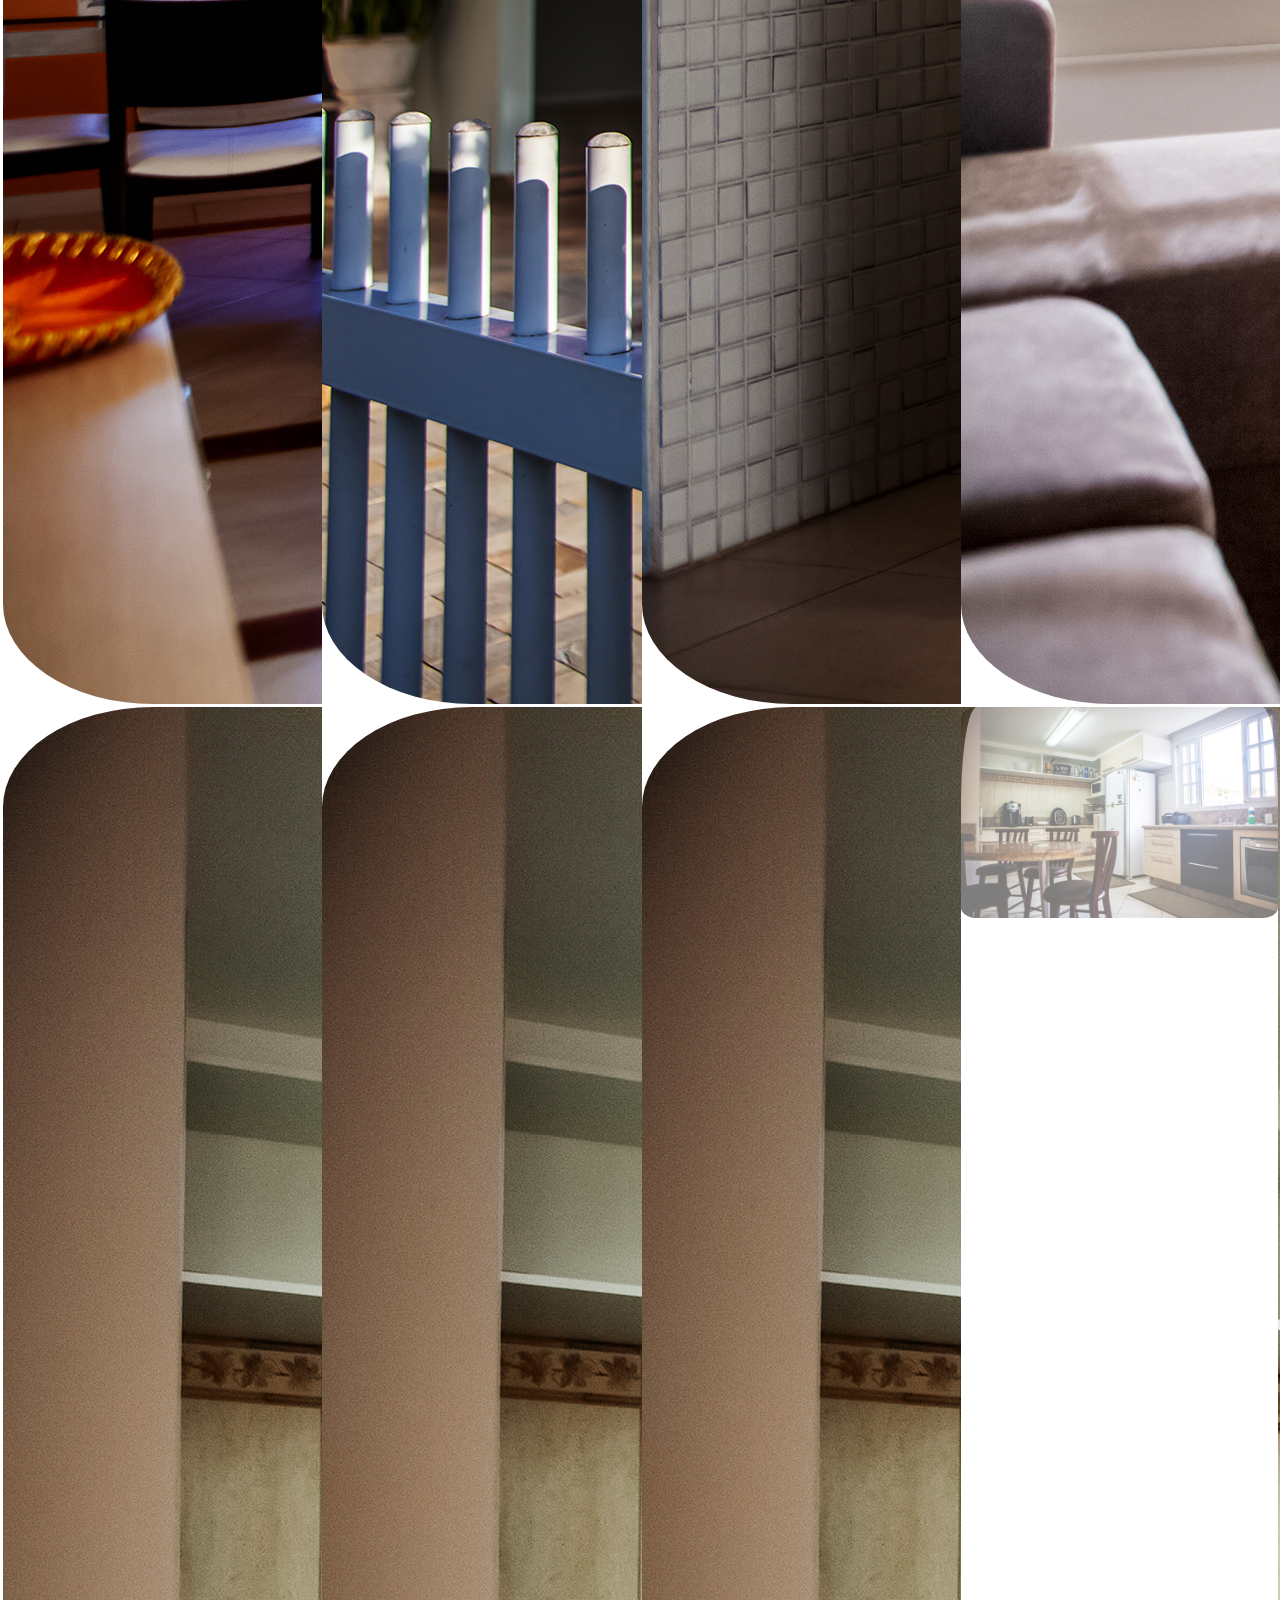
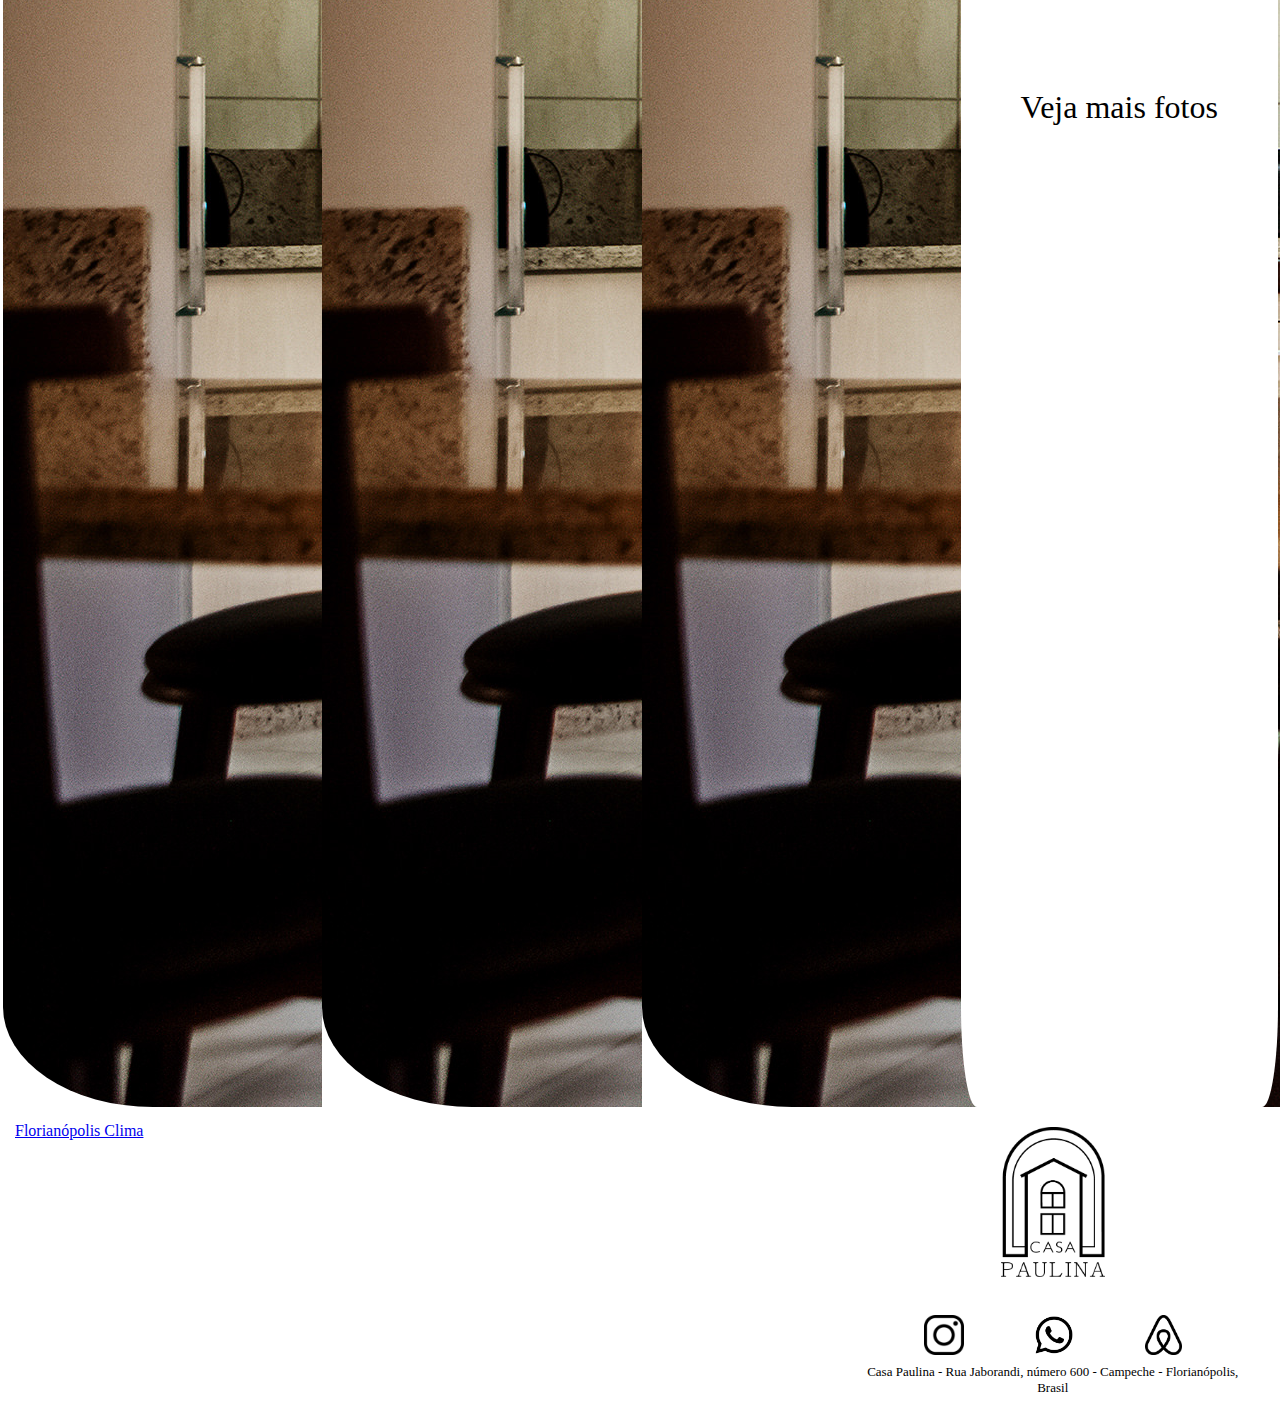
==== commit 0e1664cc: "estrutura praticamente pronta" ====
--- a/index.html
+++ b/index.html
@@ -18,12 +18,13 @@
         
         <nav class="navbar" id="nav">
             <a href="/final" data-target="home" id="logo">Casa Paulina</a>
+            
             <button class="hamburger"></button>
             <ul class="nav-list">
                 <li><a href="#" data-target="profile" class="dropdown-link shortcut">Quem somos</a></li>
                 <!-- <li><a href="/tour" class="dropdown-link">Tour pela casa</a></li>  will be added later-->
                 <li><a href="#" data-target="gallery" class="dropdown-link shortcut">Galeria</a></li>
-                <li><a href="#contact" class="dropdown-link">Contato</a></li>  
+                <!-- <li><a href="#contact" class="dropdown-link">Contato</a></li>   -->
                 <!-- the shortcut class is used on ajax  -->
 
             </ul>
@@ -45,23 +46,32 @@
     <div id="content">
 
         <div class="hero">
+            <!-- <div class="whatsHero">
+                <a href="https://wa.me/5548996011115" >
+                    <img src="img\whatsapp-logo-outline.png"alt="WhatsApp link" id="whatsIcon">
+                </a>
+            </div> -->
             <div class="hero-content">
-                <!-- <img src="img\Fotos profissionais\_MG_2054.jpg" alt="casa"> -->
+                <img src="img\Logo.png" id="heroSymbol" alt="casa">
             </div>
         </div>
         
         <!-- calendário | descrição -->
-    
+        <div class="whatsBarStrip">
+        <div class="whatsBar">
+                
+            <a href="https://wa.me/5548996011115" class="whatsLink" >
+                <img src="img\whatsapp-logo-outline.png"alt="WhatsApp link" id="whatsIcon">
+                Reserve pelo whats!
+            </a>
+        </div>
+        </div>
+
+
         <div class="calendar-grid calendar-container">
-            
-                <div class="calendar-item">
-        
-                    <script id='vr_Mjk1OC0tNjU0Y2Q5OTQ3YzIxMg=='>window.options = { api_key:'Mjk1OC0tNjU0Y2Q5OTQ3YzIxMg==',height:'500px',width:'100%',min_height:'300px'};var s = document.createElement('script');s.src = "https://www.vrcalendarsync.com/embed.js";s.async = true; document.body.appendChild(s);</script>
-        
-                </div>
-            
+          
             <div class="intro">
-                <p class="intro-text">Lorem ipsum dolor sit amet, consectetur adipisicing elit. Fuga itaque numquam harum atque reiciendis eum aspernatur, saepe, inventore reprehenderit possimus eaque dicta voluptates, quis officia beatae. Mollitia ratione eaque deleniti. Lorem ipsum dolor sit amet consectetur adipisicing elit. Quod beatae ea vel eum nostrum molestias ab est, atque maiores quibusdam repellendus eveniet consectetur, sed fugiat suscipit praesentium incidunt veniam ratione!</p>
+                <p class="intro-text">A Casa Paulina é um refúgio em meio a natureza que busca oferecer a atmosfera de um lar para seus hóspedes. Possui ampla comodidade disponível e muita privacidade, localizada na praia do Campeche, uma das praias mais requisitadas da cidade. A estrutura impecável e aconchegante é perfeita para retiro com a família e amigos que desejam conhecer a cidade e se sentir em casa com muito conforto e boas energias.</p>
             </div>
         </div>
     
@@ -212,11 +222,11 @@
         <div class="mw-card footer-base">
             <div class="symbol-aura">
             <div class=" symbol">
-                <img src="img\footer-symbol-wait.png" class="img-fluid rounded-top" alt="">
+                <img src="img\Logo.png" class="footer-logo" alt="">
             </div>
             </div>
             <div class="links">            
-                <a href="" target="_blank" class="insta">
+                <a href="https://www.instagram.com/casapaulinafloripa/" target="_blank" class="insta">
                     <img src="img\instagram-icon-png-instagram-icon-1600.png" alt="Instagram link">
                 </a>
                 <a href="https://wa.me/5548996011115" class="whats">
@@ -225,6 +235,9 @@
                 <a href="https://www.airbnb.com.br/rooms/21215851" class="aibnb">
                     <img src="img\airbnb-logo-vector-20.png" alt="Airbnb link">
                 </a>
+            </div>
+            <div class="footer-info">
+                Casa Paulina - Rua Jaborandi, número 600 - Campeche - Florianópolis, Brasil
             </div>
         </div>
 
--- a/css/style.css
+++ b/css/style.css
@@ -62,6 +62,9 @@
     font-weight: 700;
 }
 
+
+
+
 .nav-list {
     display: flex;
     list-style: none;
@@ -78,7 +81,7 @@
     color: #000;
     text-decoration: none;
     font-weight: 500;
-    margin-left: 20px;
+    margin-left: 10px;
     margin-right: 20px;
     font-family: sans-serif;
 }
@@ -183,6 +186,7 @@
     background-repeat: no-repeat;
     background-size: cover;
     position: relative;
+    
 }
 
 @media (min-width: 630px) and (max-width: 948px){
@@ -199,24 +203,97 @@
     }
 }
 
-
-
-.hero-content {
-
-}
-
-
+.hero-content{
+    height: 100%;
+    background-color: transparent;
+    position: relative;
+    display: flex;
+    align-items: center;
+    justify-content: center;
+}
+
+#heroSymbol {
+    width: auto;
+    height: 50%;
+    background-color: transparent;
+    /* position: absolute;
+    left: 50%;
+    right: 50%;
+    transform: translate(-50%, -50%); */
+    filter: invert(100%);
+    -webkit-filter: invert(100%);
+}
 
 
 /* -----------calendário & descrição--------------------- */
+
+#whatsIcon {
+    width: 35px;
+   }
+
+.whatsBar {
+    margin: auto;
+    width: 210px;
+    padding: 10px;
+    
+}
+
+.whatsBarStrip {
+    width: 100%;
+    position: sticky;
+    top: 50px;
+    z-index: 999;
+    padding: 10px 0px;
+}
+
+.whatsBar a {
+    text-decoration: none;
+    color: #000;
+    font-weight: 500;
+    font-family: sans-serif;
+}
+
+
 
 .calendar-grid {
     
     display: grid;
     /* grid-template-rows: repeat(auto-fit, minmax(400px, 1fr)); */
     grid-template-rows: minmax(300px, 1fr);
-    grid-template-columns: 1fr 2fr;
-}
+    grid-template-columns: 1fr;
+
+}
+
+@media (min-width: 1001px) {
+    .calendar-grid {
+    grid-template-rows: minmax(200px, 1fr);
+    padding-left: 10vw;
+    padding-right: 10vw;
+    }
+}
+
+
+@media (max-width: 599px) {
+    .calendar-grid {
+    padding-left: 5vw;
+    padding-right: 5vw;
+    }
+}
+
+@media (min-width: 600px) and (max-width: 1000px) {
+    .calendar-grid {
+    padding-left: 20vw;
+    padding-right: 20vw;
+    }
+}
+
+@media (min-width: 1301px) {
+    .calendar-grid {
+    padding-left: 20vw;
+    padding-right: 20vw;
+    }
+}
+
 
 .calendar-item {
     align-self: center;   
@@ -236,7 +313,7 @@
 }
 
 .intro {
-    width: 100%;
+    
     justify-content: center;
     align-content: center;
     text-align: justify;
@@ -526,8 +603,15 @@
 
 @media (max-width: 750px) {
     
+    .gallery-title-mobile {
+        margin-top: 20px;
+        margin-bottom: 20px;
+       ;
+    }
+
     .photo-grid, .gallery-title {
         display: none;
+        
     }
     
     
@@ -624,9 +708,16 @@
 }
 
 
+.gallery-title {
+    margin-top: 20px;
+    margin-bottom: 20px;
+   
+}
+
+
 .gallery-link-mobile, .gallery-title, .gallery-title-mobile {
     position: relative;
-    font-size: 18px;
+    /* font-size: 3.7vw; */
     color: #000;
     text-decoration: none;
     font-weight: 700;
@@ -687,6 +778,19 @@
     background-color: transparent;
 }
 
+@media (max-width: 550px) {
+    .gallery-link-mobile, .gallery-title, .gallery-title-mobile{
+        font-size: 20px;
+    }
+}
+
+@media (min-width: 551px) {
+    .gallery-link-mobile, .gallery-title, .gallery-title-mobile{
+        font-size: 2.5vh;
+    }
+}
+
+
 /* @media to prevent the popup to appear when the popup would be smaller than the current screen width */
 @media (max-width: 422px) {
     .popUpImg{
@@ -731,8 +835,8 @@
 
 .footer-base {
     display: grid;
-    grid-template-rows: 1fr;
-    grid-template-columns: 1fr 1fr;
+    grid-template-rows: 190px 1fr 1fr;
+    grid-template-columns: 1fr;
     align-items: center;
     /* justify-items: center; */
 
@@ -781,7 +885,15 @@
     width: 180px;
 }
 
-
+.symbol img{
+    margin-left: auto;
+  margin-right: auto;
+}
+
+.footer-logo {
+    height: 150px;
+    width: auto;
+}
 
 @media (min-width: 641px) {
     .footer-container{
@@ -838,7 +950,10 @@
 
 }
 
-.footer-container
+.footer-info {
+    text-align: center;
+    font-size: small;
+}
 
 
 /*---------------- full gallery ------------------------*/
@@ -917,4 +1032,55 @@
         display: none;
     }
 
-}+}
+
+
+/*  profile */
+
+.profile {
+    display: grid;
+    grid-template-rows: 1fr 1fr 1fr;
+    grid-template-columns: 1fr 1fr;
+    align-items: center;
+}
+
+
+.profile-pic{
+    margin: auto;
+}
+
+.profile-pic img {
+    width: 40vw;
+}
+
+
+.profile-text{
+    margin-left: 10px;
+    margin-right: 10px;
+}
+
+@media (max-width: 750px) {
+    .profile{
+        grid-template-rows: minmax(200px, 1fr);
+        grid-template-columns: 1fr;
+    }
+
+    .profile-pic-other2{
+        display: none;
+    }
+
+    .profile-pic img {
+        width: 90vw;
+    }
+
+    .profile-text{
+        margin-top: 10px;
+        margin-bottom: 10px;
+    }
+}
+
+@media (min-width: 751px) {
+    .profile-pic-other1{
+        display: none;
+    }
+}
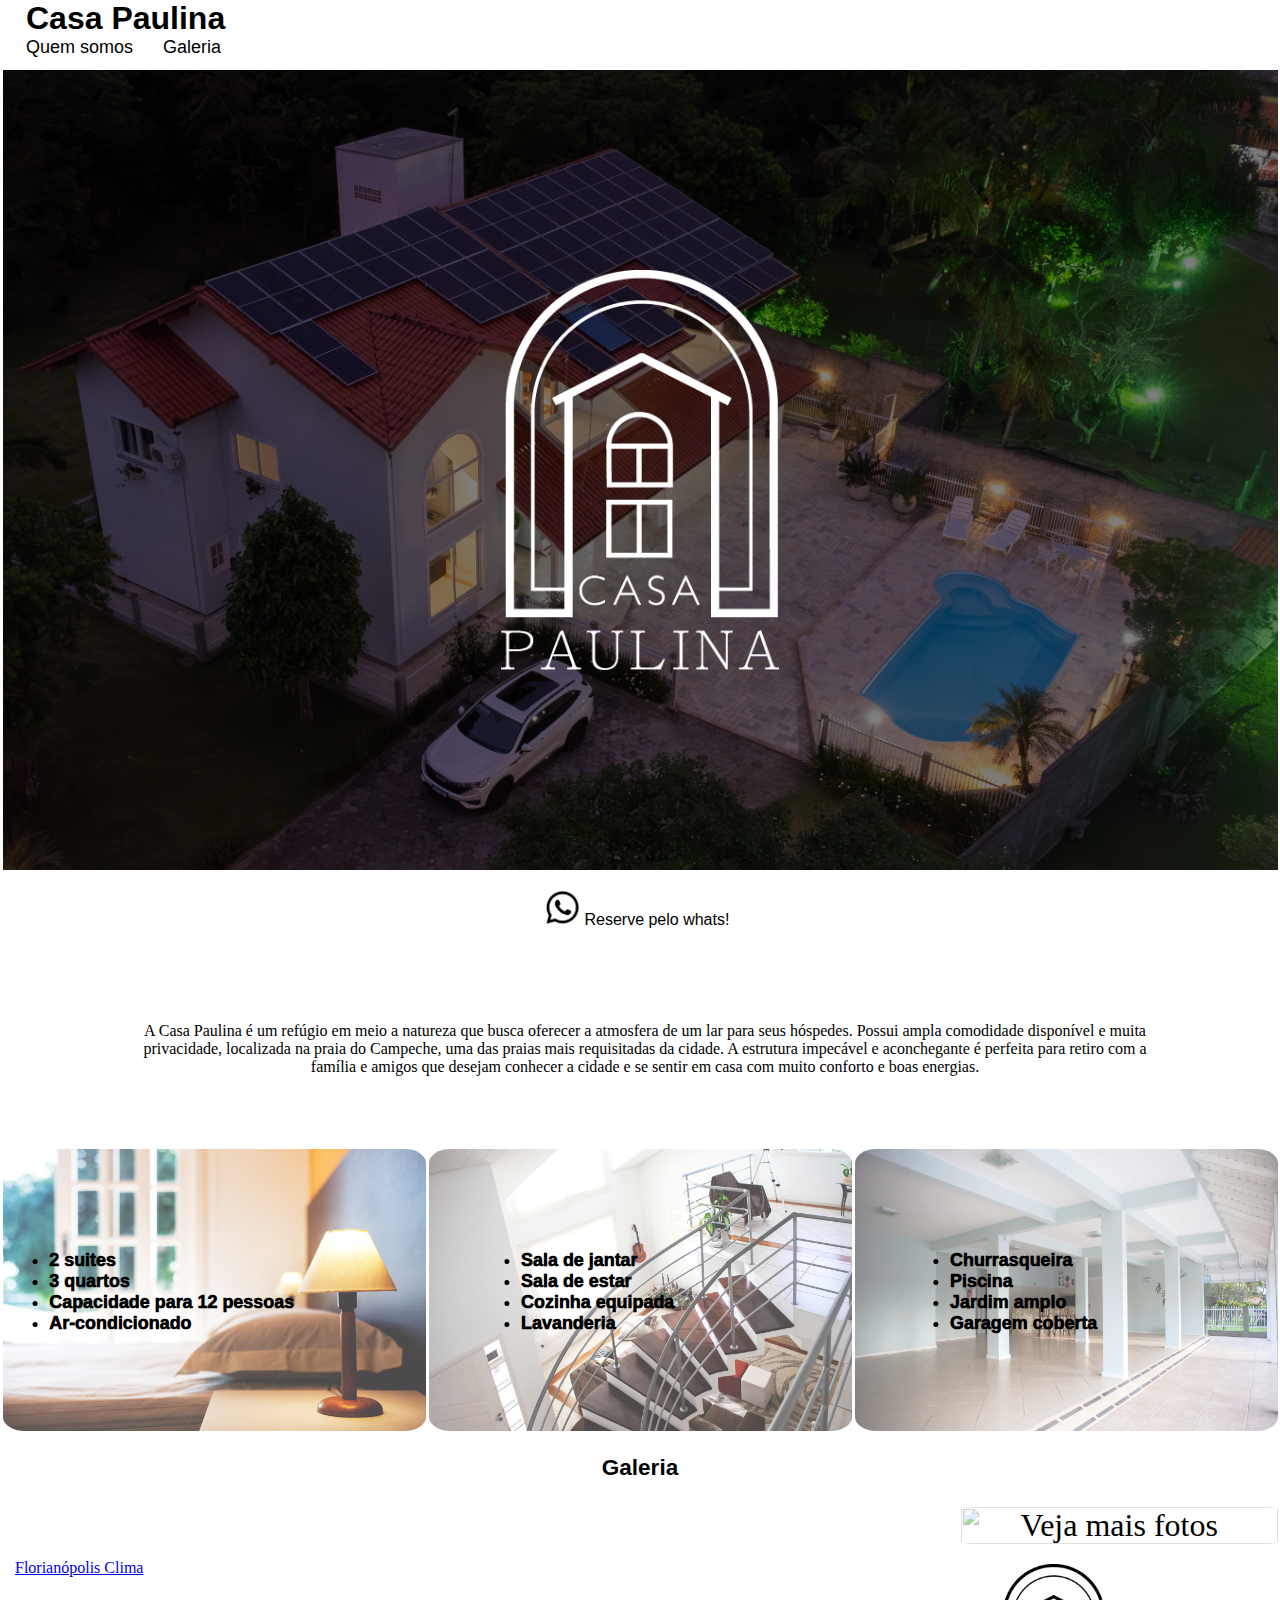
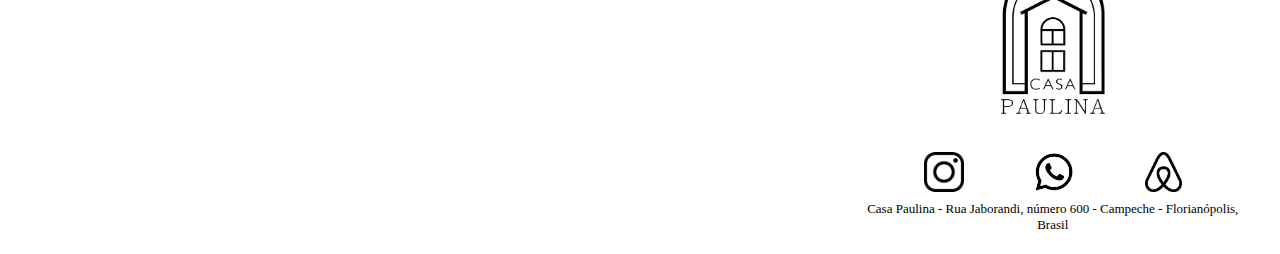
==== commit 3194297e: "pronto para postagem" ====
--- a/index.html
+++ b/index.html
@@ -123,31 +123,31 @@
                 <img id="carousel-frame" src="img\Fotos profissionais\_MG_1955.jpg" alt="">
                 <ul class="responsive-grid" data-slides>
                     <li class="slide" data-active>
-                        <img id="pic-1" src="img\Fotos profissionais\_MG_1756.jpg" alt="">
-                    </li>
-                    <li class="slide">
-                        <img id="pic-2" src="img\Fotos profissionais\_MG_1786.jpg" alt="">
-                    </li>
-                    <li class="slide">
-                        <img id="pic-3" src="img\Fotos profissionais\_MG_1906.jpg" alt="">
-                    </li>
-                    <li class="slide">
-                        <img id="pic-4" src="img\Fotos profissionais\_MG_1814.jpg" alt="">
-                    </li>
-                    <li class="slide">
-                        <img id="pic-5" src="img\Fotos profissionais\_MG_1955.jpg" alt="">
-                    </li>
-                    <li class="slide">
-                        <img id="pic-6" src="img\Fotos profissionais\_MG_1895.jpg" alt="">
-                    </li>
-                    <li class="slide">
-                        <img id="pic-7" src="img\Fotos profissionais\_MG_2077.jpg" alt="">
-                    </li>
-                    <li class="slide">
-                        <img id="pic-8" src="img\Fotos profissionais\_MG_1911.jpg" alt="">
-                    </li>
-                    <li class="slide">
-                        <img id="pic-9" src="img\Fotos profissionais\_MG_2098.jpg" alt="">   
+                        <img id="pic-1" src="img\Fotos 2\resized_carousel\DSCF7326.jpg" alt="">
+                    </li>
+                    <li class="slide">
+                        <img id="pic-2" src="img\Fotos 2\resized_carousel\DSCF7344.jpg" alt="">
+                    </li>
+                    <li class="slide">
+                        <img id="pic-3" src="img\Fotos 2\resized_carousel\DSCF7587.jpg" alt="">
+                    </li>
+                    <li class="slide">
+                        <img id="pic-4" src="img\Fotos 2\resized_carousel\DSCF7667.jpg" alt="">
+                    </li>
+                    <li class="slide">
+                        <img id="pic-5" src="img\Fotos 2\resized_carousel\DSCF7946.jpg" alt="">
+                    </li>
+                    <li class="slide">
+                        <img id="pic-6" src="img\Fotos 2\resized_carousel\DSCF8004.jpg" alt="">
+                    </li>
+                    <li class="slide">
+                        <img id="pic-7" src="img\Fotos 2\resized_carousel\DSCF8259.jpg" alt="">
+                    </li>
+                    <li class="slide">
+                        <img id="pic-8" src="img\Fotos 2\resized_carousel\IMG_6763.jpg" alt="">
+                    </li>
+                    <li class="slide">
+                        <img id="pic-9" src="img\Fotos 2\resized_carousel\IMG_6770.jpg" alt="">   
                     </li>
                 </ul>
             </div>
@@ -161,41 +161,41 @@
 
         <div class="photo-grid">
             <div class="card">
-                <img id="pic-1" src="img\Fotos profissionais\_MG_1756.jpg" alt="" onclick="openFullImg(this.src)">
-            </div>
-            <div class="card">
-                <img id="pic-2" src="img\Fotos profissionais\_MG_1786.jpg" alt="" onclick="openFullImg(this.src)">
-            </div>
-            <div class="card">
-                <img id="pic-3" src="img\Fotos profissionais\_MG_1906.jpg" alt="" onclick="openFullImg(this.src)">
-            </div>
-            <div class="card">
-                <img id="pic-4" src="img\Fotos profissionais\_MG_1814.jpg" alt="" onclick="openFullImg(this.src)">
-            </div>
-            <div class="card">
-                <img id="pic-6" src="img\Fotos profissionais\_MG_1895.jpg" alt="" onclick="openFullImg(this.src)">
-            </div>
-            <div class="card">
-                <img id="pic-5" src="img\Fotos profissionais\_MG_1955.jpg" alt="" onclick="openFullImg(this.src)">
-            </div>
-            <div class="card">
-                <img id="pic-7" src="img\Fotos profissionais\_MG_2077.jpg" alt="" onclick="openFullImg(this.src)">
-            </div>
-            <div class="card">
-                <img id="pic-8" src="img\Fotos profissionais\_MG_1911.jpg" alt="" onclick="openFullImg(this.src)">
+                <img id="pic-1" src="img\Fotos 2\DSCF8259.jpg" alt="" onclick="openFullImg(this.src)">
+            </div>
+            <div class="card">
+                <img id="pic-2" src="img\Fotos 2\DSCF7935.jpg" alt="" onclick="openFullImg(this.src)">
+            </div>
+            <div class="card">
+                <img id="pic-3" src="img\Fotos 2\DSCF8004.jpg" alt="" onclick="openFullImg(this.src)">
+            </div>
+            <div class="card">
+                <img id="pic-4" src="img\Fotos 2\DSCF7642.jpg" alt="" onclick="openFullImg(this.src)">
+            </div>
+            <div class="card">
+                <img id="pic-6" src="img\Fotos 2\DSCF7326.jpg" alt="" onclick="openFullImg(this.src)">
+            </div>
+            <div class="card">
+                <img id="pic-5" src="img\Fotos 2\DSCF7344.jpg" alt="" onclick="openFullImg(this.src)">
+            </div>
+            <div class="card">
+                <img id="pic-7" src="img\Fotos 2\DSCF7499.jpg" alt="" onclick="openFullImg(this.src)">
+            </div>
+            <div class="card">
+                <img id="pic-8" src="img\Fotos 2\DSCF7721.jpg" alt="" onclick="openFullImg(this.src)">
             </div>
             <div class="card">            
-                <img id="pic-9" src="img\Fotos profissionais\_MG_2098.jpg" alt="" onclick="openFullImg(this.src)">
+                <img id="pic-9" src="img\Fotos 2\DSCF7421.jpg" alt="" onclick="openFullImg(this.src)">
             </div>
             <div class="card">            
-                <img id="pic-9" src="img\Fotos profissionais\_MG_2098.jpg" alt="" onclick="openFullImg(this.src)">
+                <img id="pic-9" src="img\Fotos 2\IMG_6763.jpg" alt="" onclick="openFullImg(this.src)">
             </div>
             <div class="card">            
-                <img id="pic-9" src="img\Fotos profissionais\_MG_2098.jpg" alt="" onclick="openFullImg(this.src)">
+                <img id="pic-9" src="img\Fotos 2\IMG_6718.jpg" alt="" onclick="openFullImg(this.src)">
             </div>
             <div class="card button">
                 <a class="gallery-link" data-target="gallery" href="/gallery">Veja mais fotos</a>
-                <img id="button-background" src="img\Fotos profissionais\_MG_2098.jpg" alt="">
+                <img id="button-background" src="img\Fotos 2\DSCF8185.jpg" alt="">
             </div>
         </div>
         
--- a/css/style.css
+++ b/css/style.css
@@ -71,7 +71,7 @@
     align-items: center;
     margin-right: 10px;
     margin-bottom: 0;
-    z-index: 99;
+    z-index: 999;
 }
 
 
@@ -180,13 +180,13 @@
 
 
 .hero {
-    background-image: linear-gradient(rgba(0, 0, 0 , 0.5), rgba(0,0,0,0.5) ), url("../img/Fotos profissionais/_MG_2054.jpg");
+    background-image: linear-gradient(rgba(0, 0, 0 , 0.5), rgba(0,0,0,0.5) ), url("../img/Fotos 2/DJI_0070-Aprimorado-NRcropped.jpg");
     height: 800px;
     background-position: center;
     background-repeat: no-repeat;
     background-size: cover;
     position: relative;
-    
+    /* img\Fotos 2\DJI_0037.jpg */
 }
 
 @media (min-width: 630px) and (max-width: 948px){
@@ -198,7 +198,7 @@
 @media (max-width: 630px){
     .hero {
         height: 30vh;
-        background-image: linear-gradient(rgba(0, 0, 0 , 0.5), rgba(0,0,0,0.5) ), url("../img/Fotos profissionais/small hero.jpg");
+        background-image: linear-gradient(rgba(0, 0, 0 , 0.5), rgba(0,0,0,0.5) ), url("../img/Fotos 2/DJI_0070-Aprimorado-NRcropped.jpg");
 
     }
 }
@@ -242,7 +242,7 @@
     width: 100%;
     position: sticky;
     top: 50px;
-    z-index: 999;
+    z-index: 10;
     padding: 10px 0px;
 }
 
@@ -579,6 +579,7 @@
         position: absolute;
         width: 100%;
         opacity: 50%;
+        height: 100%;
     }
 
     .gallery-link {
@@ -1051,12 +1052,14 @@
 
 .profile-pic img {
     width: 40vw;
+    border-radius: 5%;
 }
 
 
 .profile-text{
     margin-left: 10px;
     margin-right: 10px;
+    text-align: center;
 }
 
 @media (max-width: 750px) {
@@ -1071,6 +1074,7 @@
 
     .profile-pic img {
         width: 90vw;
+        
     }
 
     .profile-text{
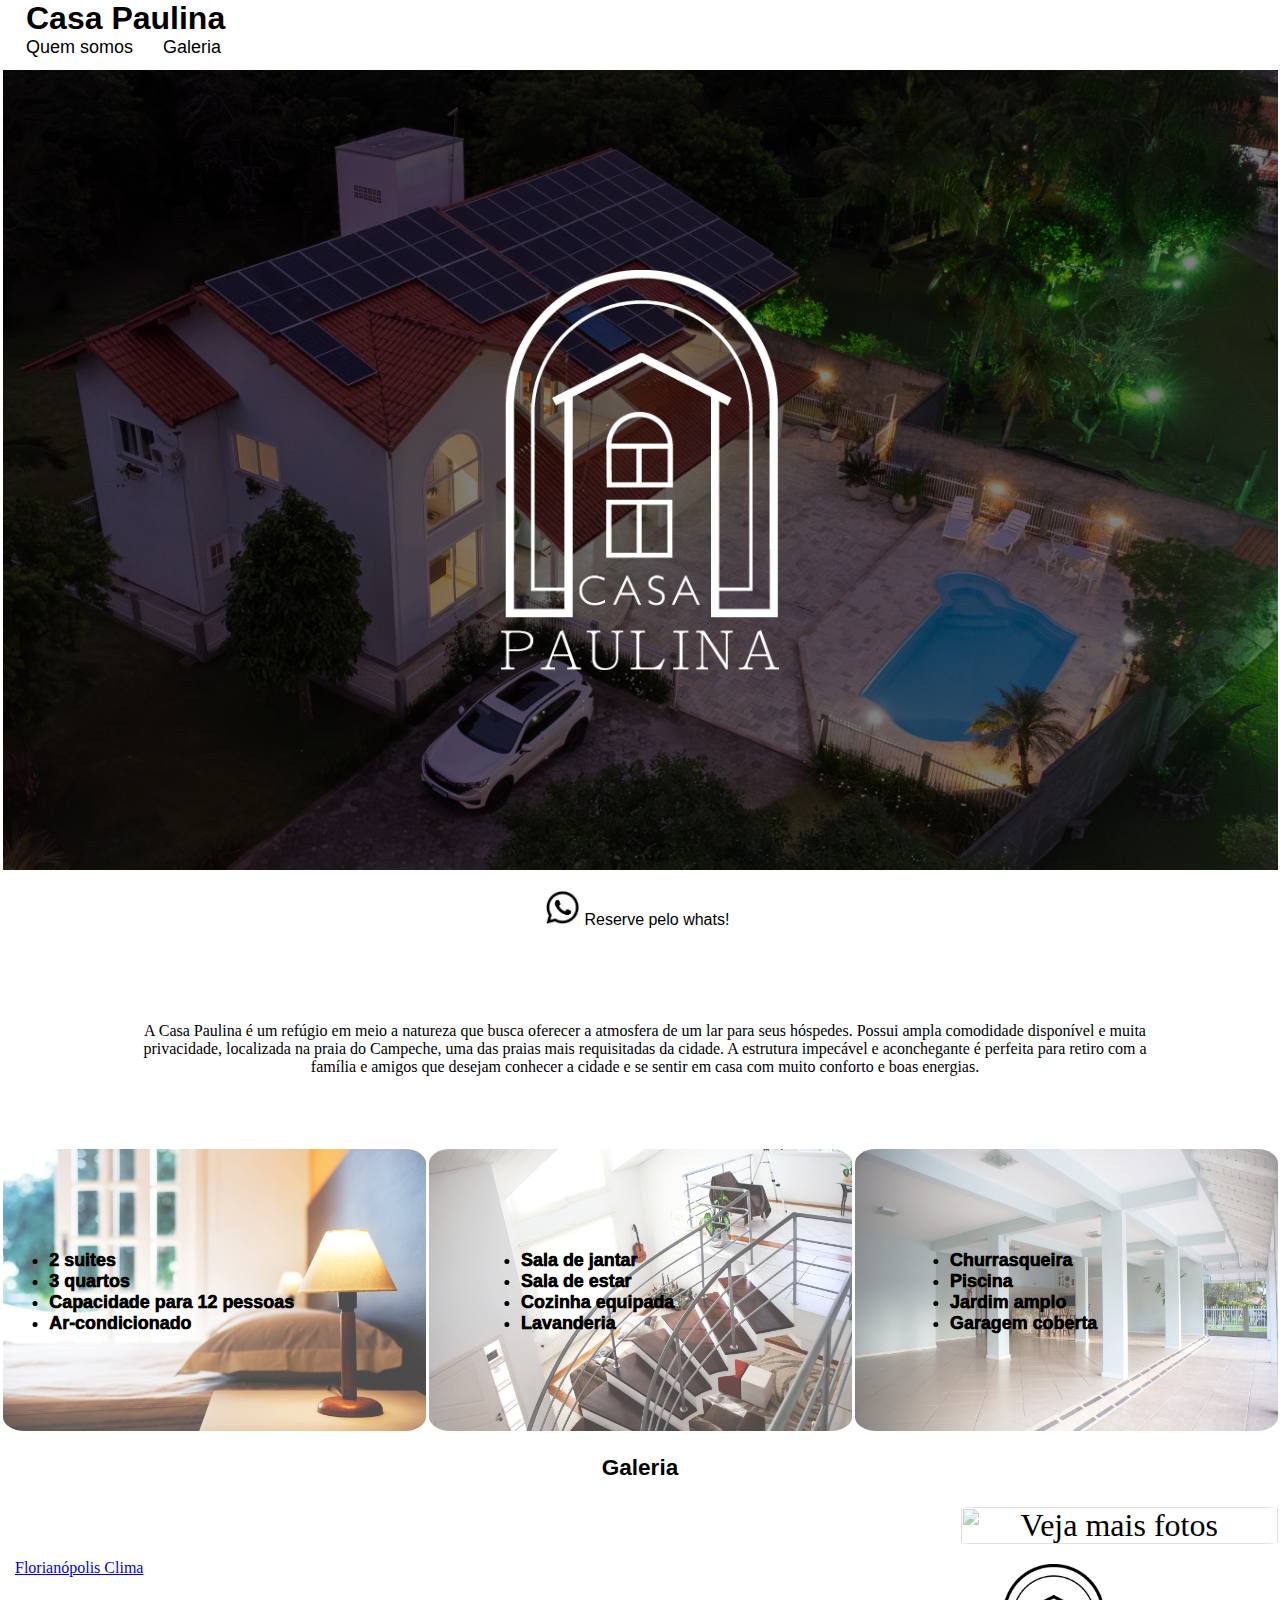
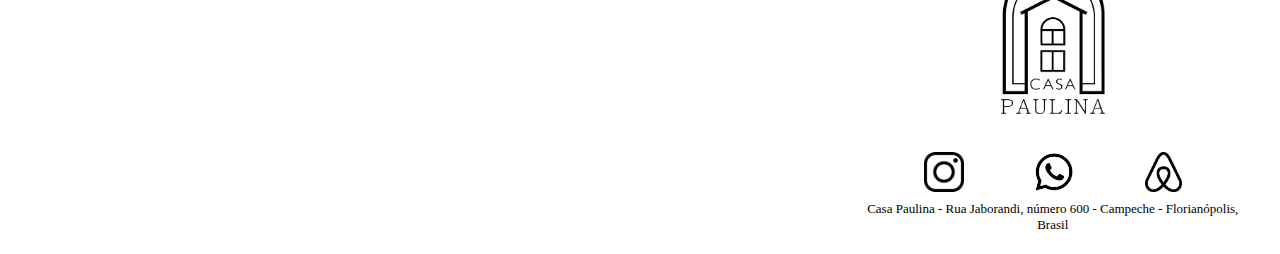
==== commit 369189dd: "mais um teste de 404 quase certo" ====
--- a/index.html
+++ b/index.html
@@ -17,7 +17,7 @@
     <header class="header">
         
         <nav class="navbar" id="nav">
-            <a href="/final" data-target="home" id="logo">Casa Paulina</a>
+            <a href="index.html" data-target="home" id="logo">Casa Paulina</a>
             
             <button class="hamburger"></button>
             <ul class="nav-list">
@@ -35,7 +35,7 @@
 
      <div class="popUpImg">
          <div class="full-img" id="fullImgBox">
-            <img src="img\Fotos profissionais\_MG_1756.jpg" id="fullImg">
+            <img src="img\Fotos 2\_MG_1756.jpg" id="fullImg">
             <span onclick="closeFullImg()">X</span>
         </div>
 
@@ -80,7 +80,7 @@
         
         <div class="estrutura-grid">
             <div class="estrutura-item">
-                <img id="foto-quarto" src="img\Fotos profissionais\_MG_1838.jpg" alt="Quartos">
+                <img id="foto-quarto" src="img\Fotos 2\MG_1838.jpg" alt="Quartos">
                 
                 <ul class="estrutura-texto">
                     <li>2 suites</li>
@@ -91,7 +91,7 @@
                 
             </div>
             <div class="estrutura-item">
-                <img id="foto-areacomum" src="img\Fotos profissionais\_MG_1798.jpg" alt="Áreas comuns">
+                <img id="foto-areacomum" src="img\Fotos 2\_MG_1798.jpg" alt="Áreas comuns">
                 <ul class="estrutura-texto">
                     <li>Sala de jantar</li>
                     <li>Sala de estar</li>
@@ -100,7 +100,7 @@
                 </ul>
             </div>
             <div class="estrutura-item">
-                <img id="foto-externa" src="img\Fotos profissionais\_MG_2072.jpg" alt="">
+                <img id="foto-externa" src="img\Fotos 2\_MG_2072.jpg" alt="">
                 <ul class="estrutura-texto">
                     <li>Churrasqueira</li>
                     <li>Piscina</li>
@@ -120,7 +120,7 @@
             <div class="carousel" data-carousel>
                 <button class="carousel-button prev" data-carousel-button="prev">&#8249;</button>
                 <button class="carousel-button next" data-carousel-button="next">&#8250;</button>
-                <img id="carousel-frame" src="img\Fotos profissionais\_MG_1955.jpg" alt="">
+                <img id="carousel-frame" src="img\Fotos 2\_MG_1955.jpg" alt="">
                 <ul class="responsive-grid" data-slides>
                     <li class="slide" data-active>
                         <img id="pic-1" src="img\Fotos 2\resized_carousel\DSCF7326.jpg" alt="">
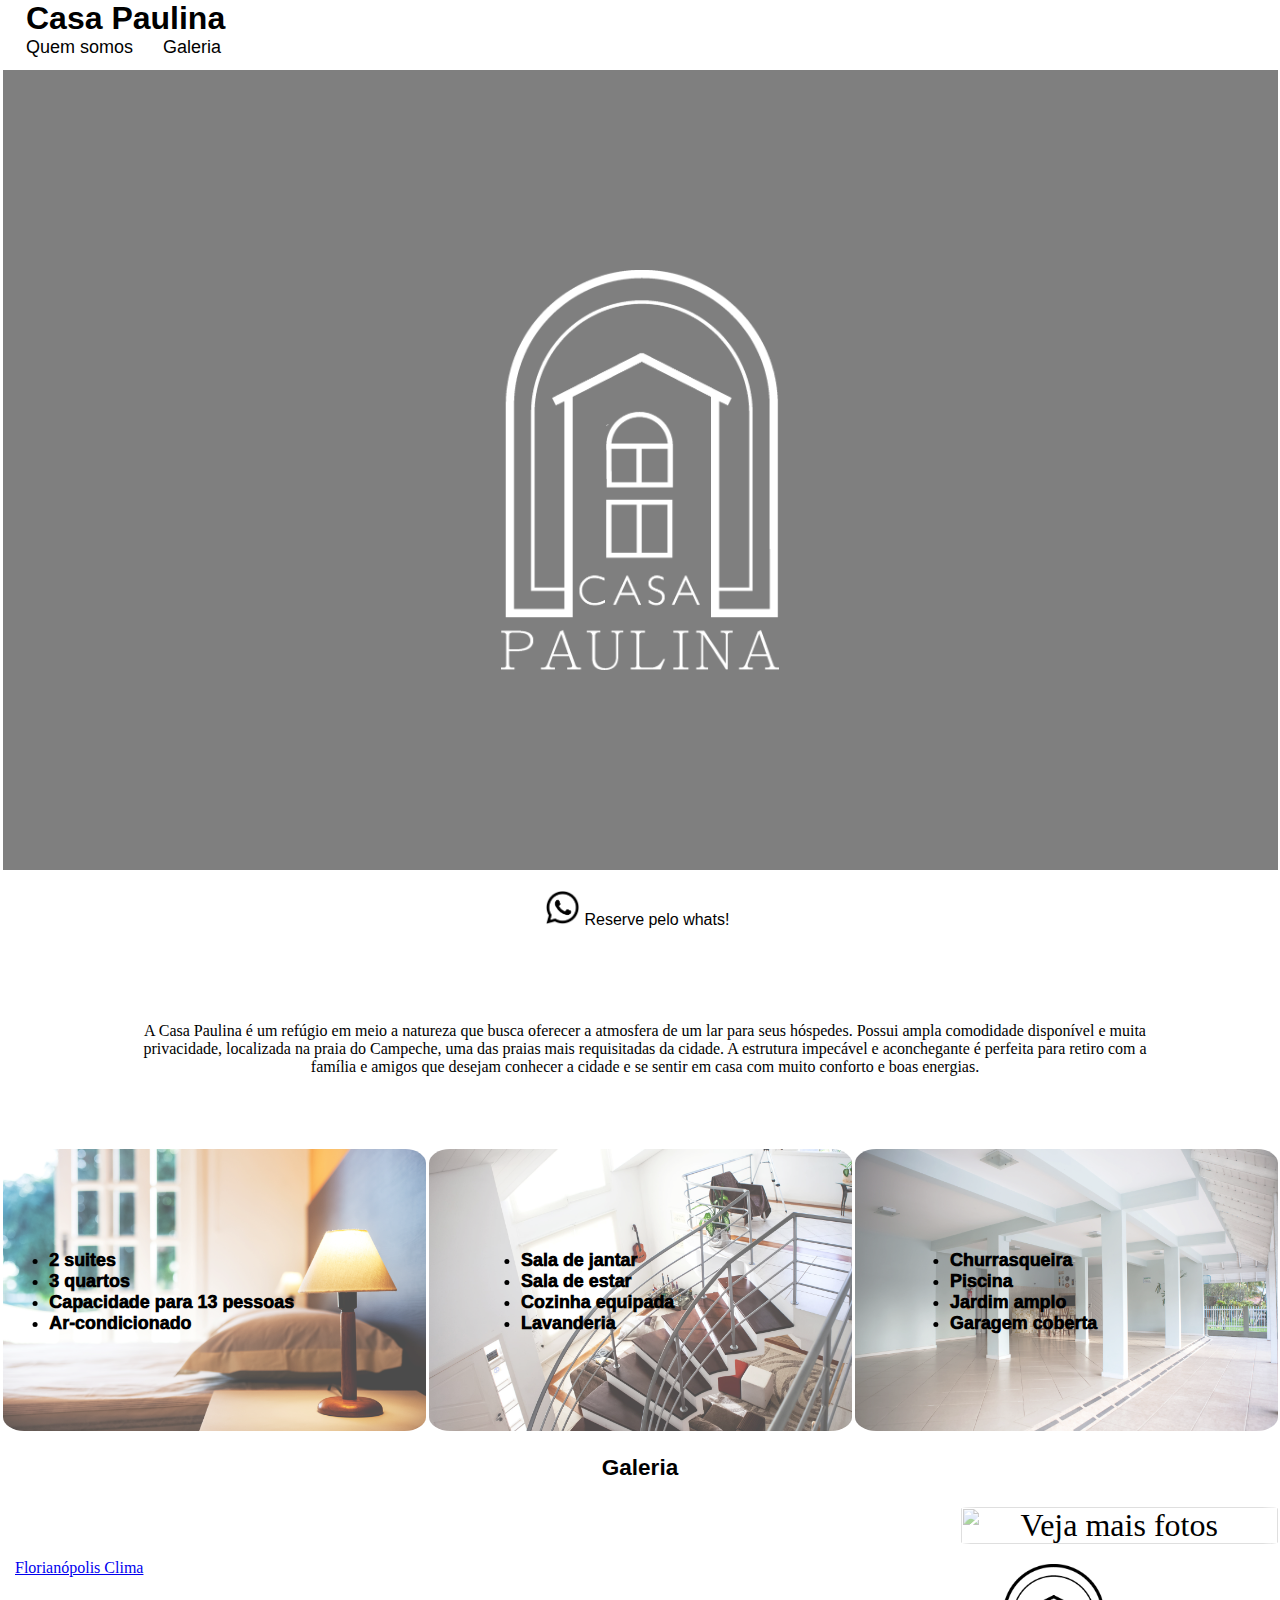
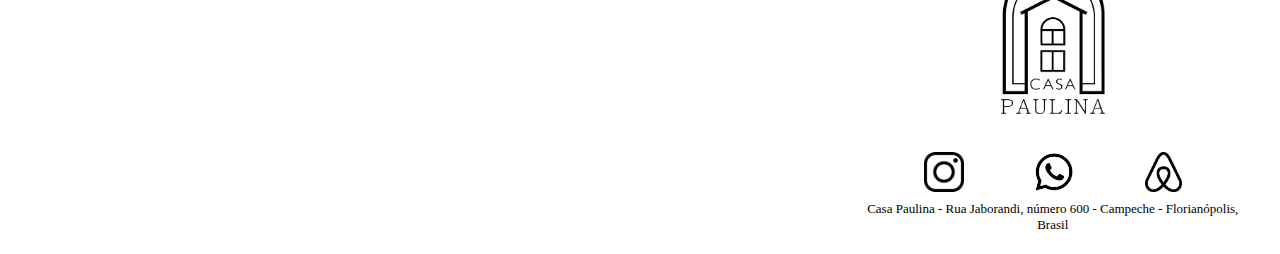
==== commit 0b7675b6: "numero de pessoas corrigido e alteração da foto do hero" ====
--- a/index.html
+++ b/index.html
@@ -35,7 +35,7 @@
 
      <div class="popUpImg">
          <div class="full-img" id="fullImgBox">
-            <img src="img\Fotos 2\_MG_1756.jpg" id="fullImg">
+            <img src="img\Fotos 2\MG_1756.jpg" id="fullImg">
             <span onclick="closeFullImg()">X</span>
         </div>
 
@@ -85,13 +85,13 @@
                 <ul class="estrutura-texto">
                     <li>2 suites</li>
                     <li>3 quartos</li>
-                    <li>Capacidade para 12 pessoas</li>
+                    <li>Capacidade para 13 pessoas</li>
                     <li>Ar-condicionado</li>
                 </ul>
                 
             </div>
             <div class="estrutura-item">
-                <img id="foto-areacomum" src="img\Fotos 2\_MG_1798.jpg" alt="Áreas comuns">
+                <img id="foto-areacomum" src="img\Fotos 2\MG_1798.jpg" alt="Áreas comuns">
                 <ul class="estrutura-texto">
                     <li>Sala de jantar</li>
                     <li>Sala de estar</li>
@@ -100,7 +100,7 @@
                 </ul>
             </div>
             <div class="estrutura-item">
-                <img id="foto-externa" src="img\Fotos 2\_MG_2072.jpg" alt="">
+                <img id="foto-externa" src="img\Fotos 2\MG_2072.jpg" alt="">
                 <ul class="estrutura-texto">
                     <li>Churrasqueira</li>
                     <li>Piscina</li>
@@ -120,7 +120,7 @@
             <div class="carousel" data-carousel>
                 <button class="carousel-button prev" data-carousel-button="prev">&#8249;</button>
                 <button class="carousel-button next" data-carousel-button="next">&#8250;</button>
-                <img id="carousel-frame" src="img\Fotos 2\_MG_1955.jpg" alt="">
+                <img id="carousel-frame" src="img\Fotos 2\MG_1955.jpg" alt="">
                 <ul class="responsive-grid" data-slides>
                     <li class="slide" data-active>
                         <img id="pic-1" src="img\Fotos 2\resized_carousel\DSCF7326.jpg" alt="">
--- a/css/style.css
+++ b/css/style.css
@@ -180,7 +180,7 @@
 
 
 .hero {
-    background-image: linear-gradient(rgba(0, 0, 0 , 0.5), rgba(0,0,0,0.5) ), url("../img/Fotos 2/DJI_0070-Aprimorado-NRcropped.jpg");
+    background-image: linear-gradient(rgba(0, 0, 0 , 0.5), rgba(0,0,0,0.5) ), url("../img/Fotos 2/DSCF7326.jpg");
     height: 800px;
     background-position: center;
     background-repeat: no-repeat;
@@ -198,7 +198,7 @@
 @media (max-width: 630px){
     .hero {
         height: 30vh;
-        background-image: linear-gradient(rgba(0, 0, 0 , 0.5), rgba(0,0,0,0.5) ), url("../img/Fotos 2/DJI_0070-Aprimorado-NRcropped.jpg");
+        background-image: linear-gradient(rgba(0, 0, 0 , 0.5), rgba(0,0,0,0.5) ), url("../img/Fotos 2/DSCF7326.jpg");
 
     }
 }
